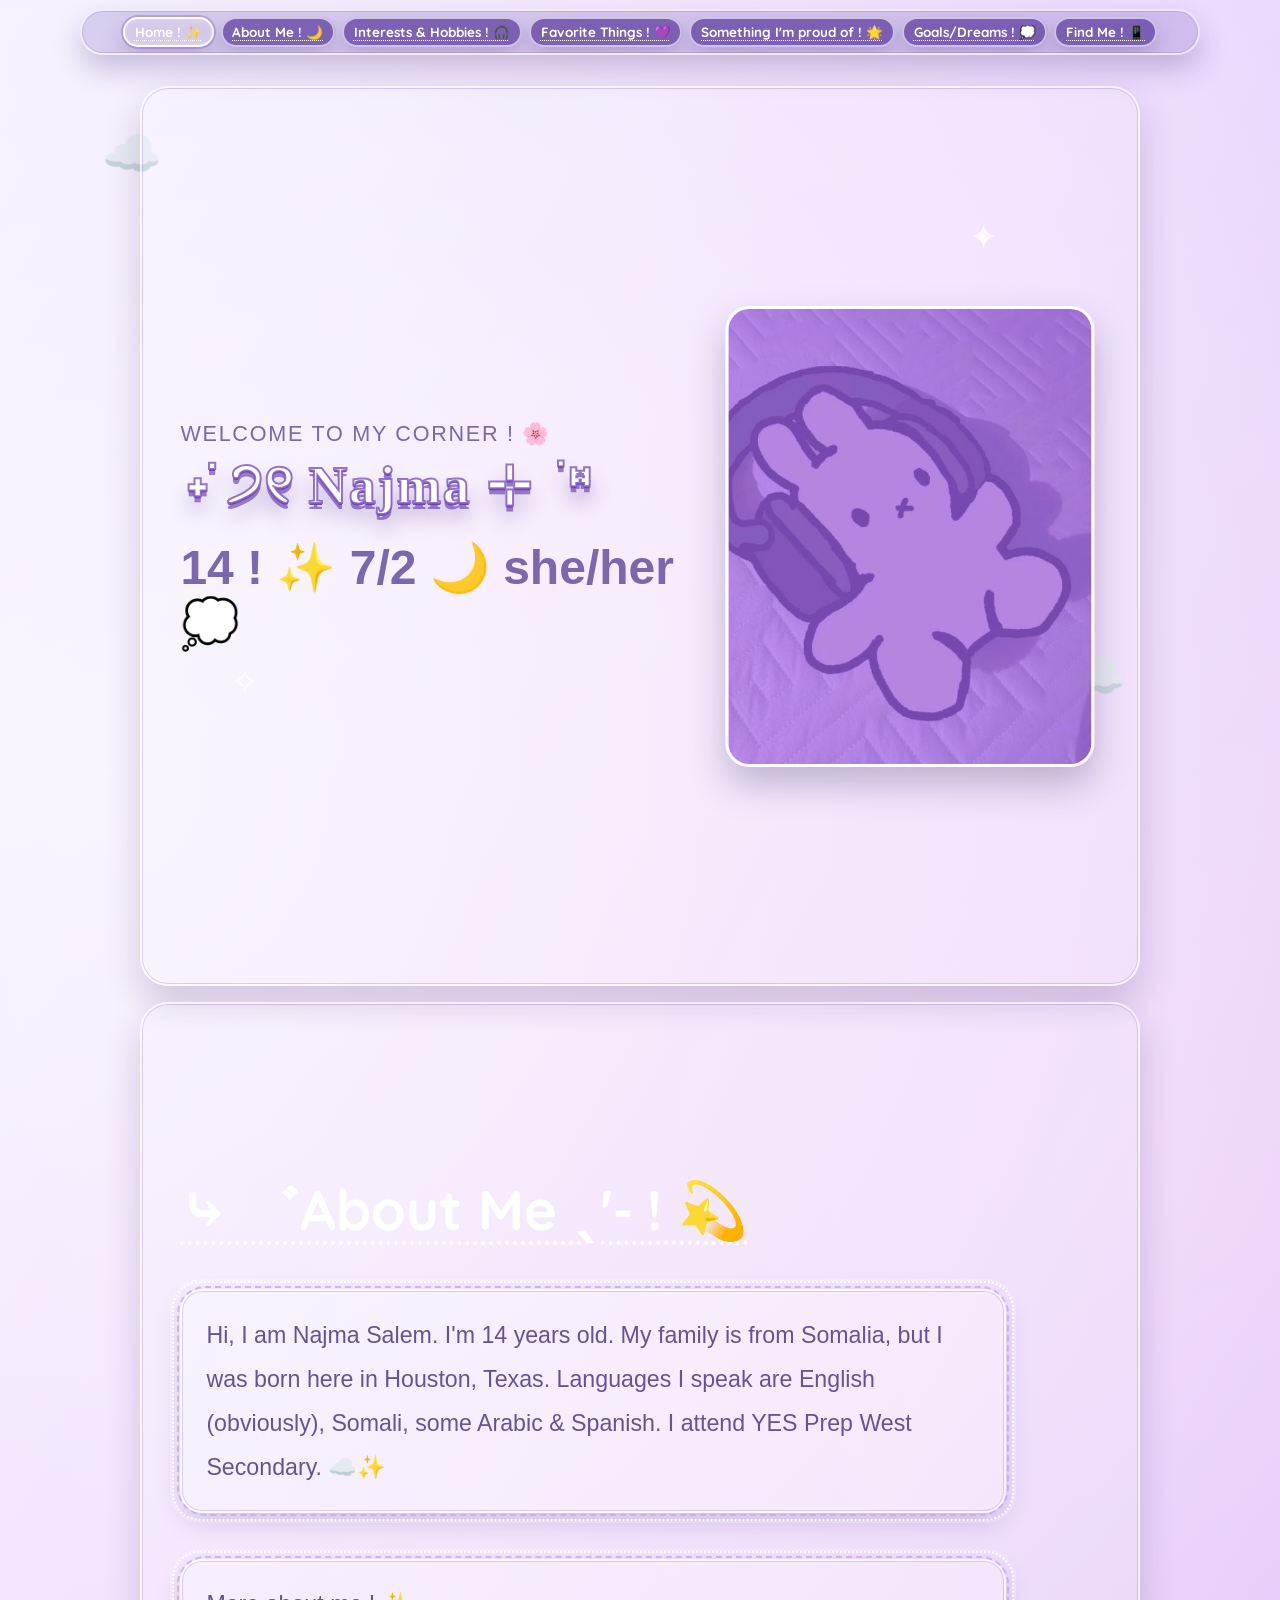
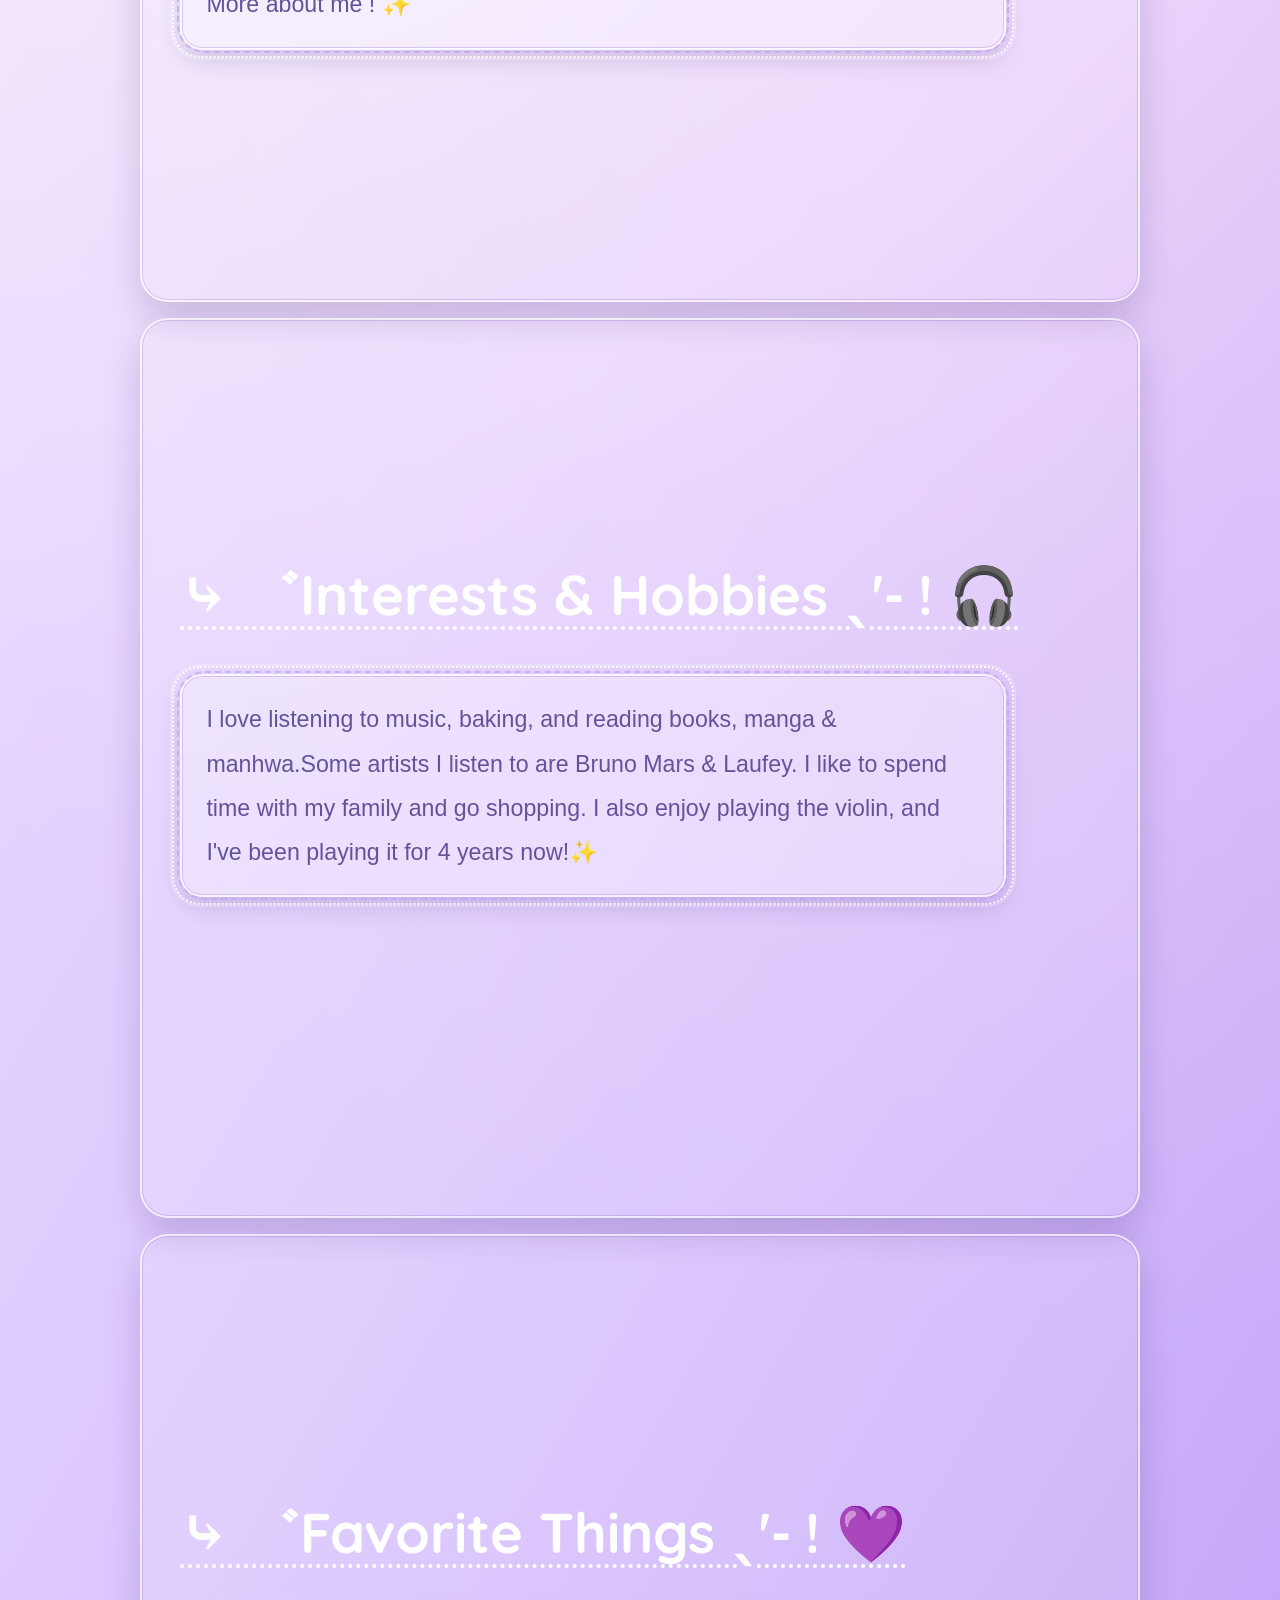
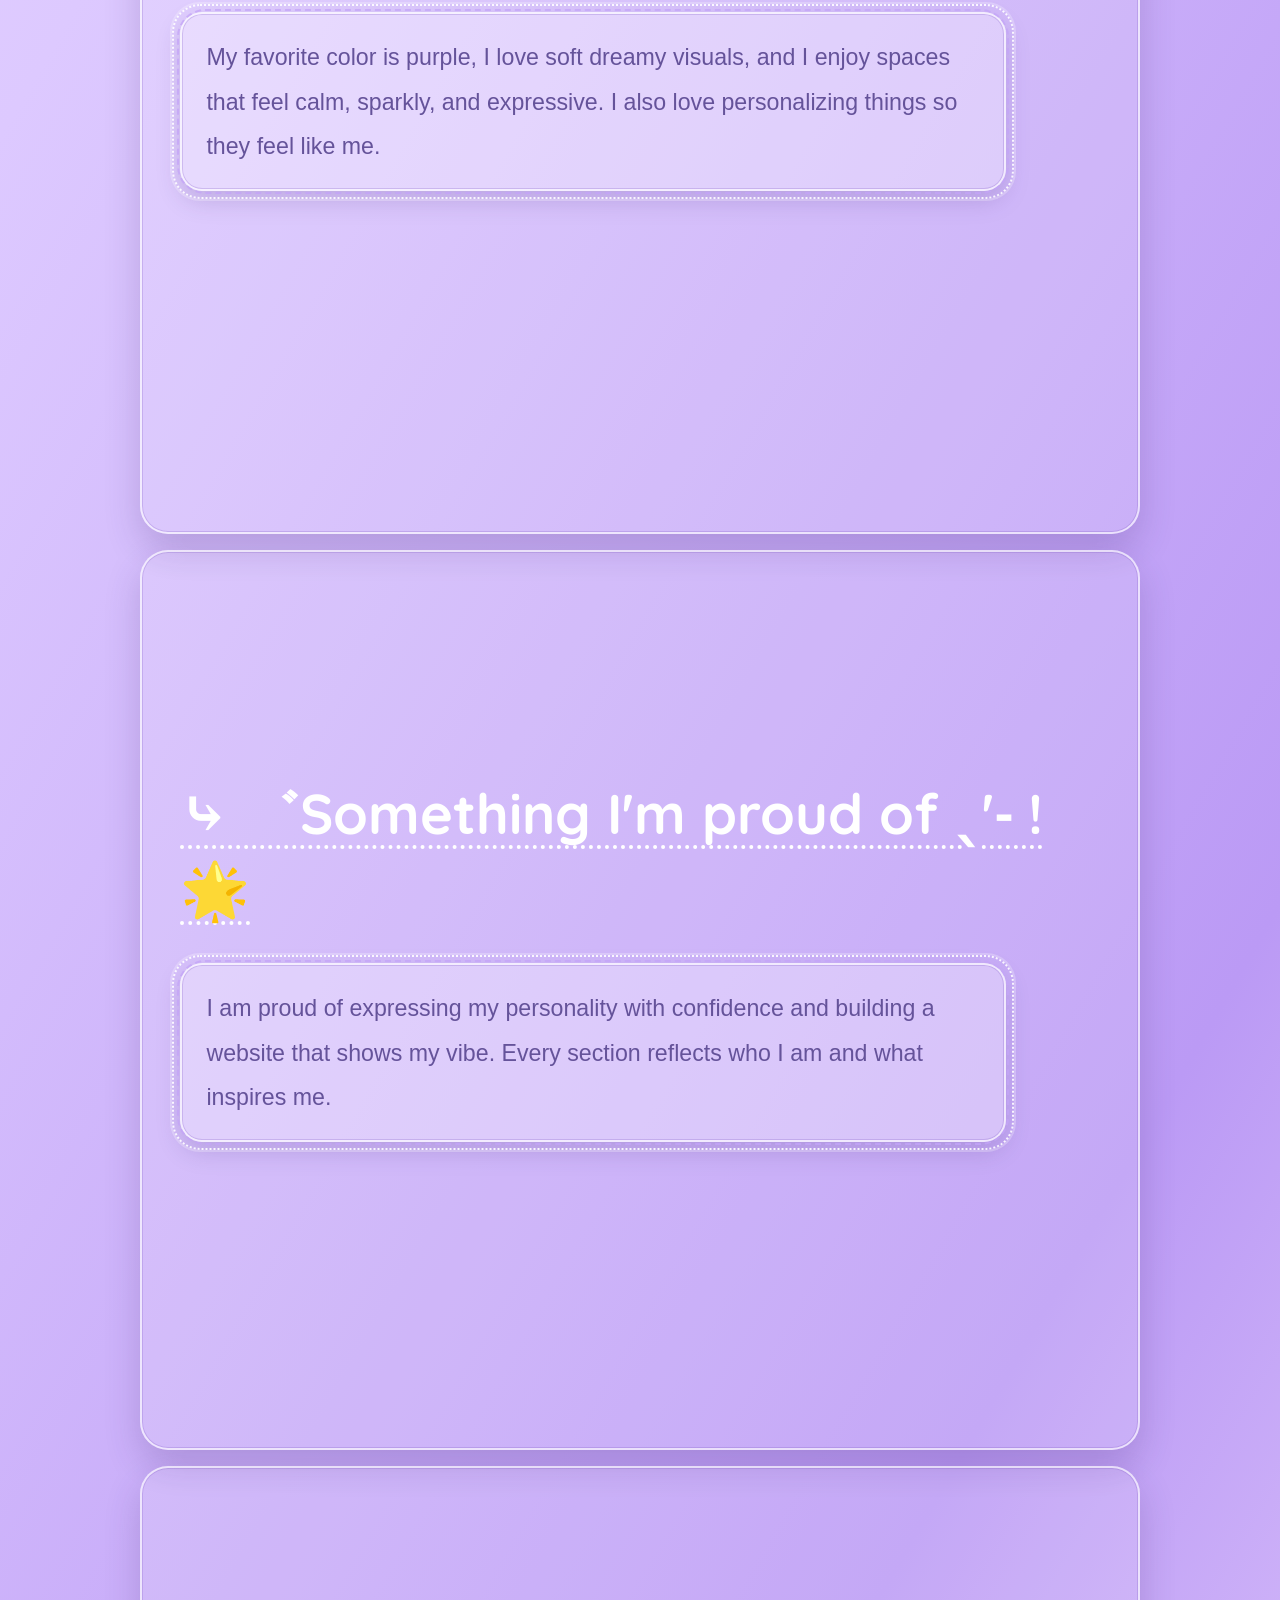
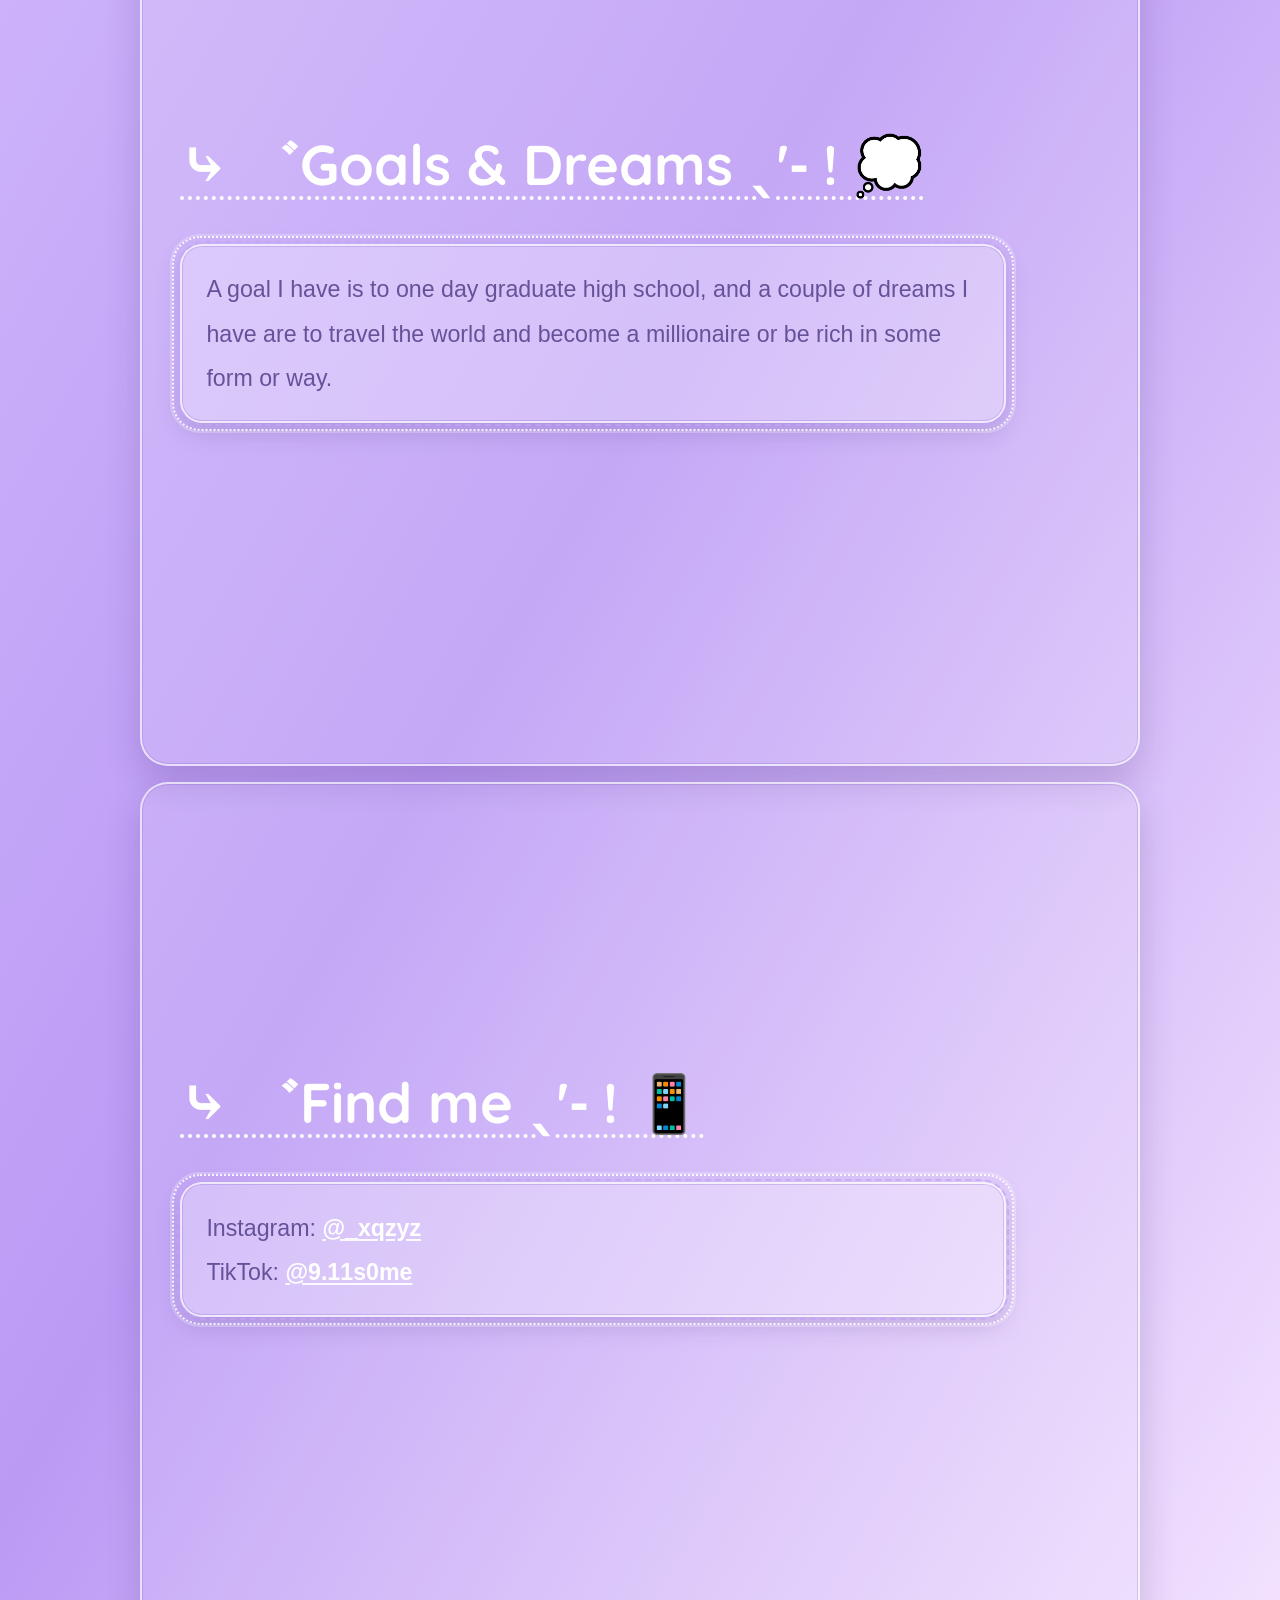
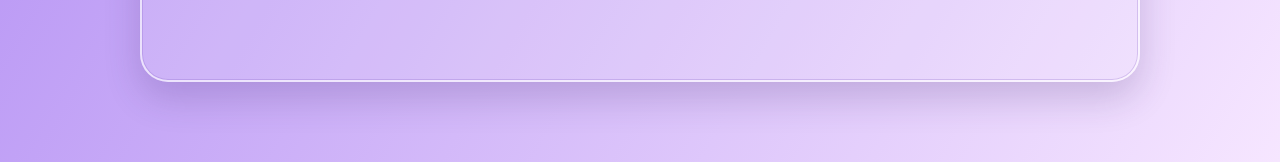
==== index.html @ bb5ea72b "Add cache-busting asset version for Pages" ====
<!doctype html>
<html lang="en">
<head>
	<meta charset="utf-8" />
	<meta name="viewport" content="width=device-width,initial-scale=1" />
	<title>Najma Salem | Personal Website</title>
	<link rel="stylesheet" href="styles.css?v=20260612-1">
</head>
<body>
	<aside class="side-tab" aria-label="Section navigation">
		<a href="#home" class="tab-link">Home ! ✨</a>
		<a href="#about" class="tab-link">About Me ! 🌙</a>
		<a href="#interests" class="tab-link">Interests &amp; Hobbies ! 🎧</a>
		<a href="#favorites" class="tab-link">Favorite Things ! 💜</a>
		<a href="#proud" class="tab-link">Something I'm proud of ! 🌟</a>
		<a href="#goals" class="tab-link">Goals/Dreams ! 💭</a>
		<a href="#find-me" class="tab-link">Find Me ! 📱</a>
	</aside>

	<div class="dream-cloud dream-cloud-one" aria-hidden="true">☁️</div>
	<div class="dream-cloud dream-cloud-two" aria-hidden="true">☁️</div>
	<div class="dream-star dream-star-one" aria-hidden="true">✦</div>
	<div class="dream-star dream-star-two" aria-hidden="true">✧</div>

	<main class="page-content">
		<section id="home" class="panel home-panel">
			<div class="home-layout">
				<div class="home-copy">
					<p class="intro">Welcome to my corner ! 🌸</p>
					<h1 class="bubble-name">˖ ֹ੭୧ Najma ⊹ ࣪ ⑅</h1>
					<p class="subtext"> 14 ! ✨ 7/2 🌙 she/her 💭</p>
				</div>
				<figure class="home-photo">
					<img src="pictures/IMG_0565.JPG" alt="Najma" loading="lazy">
				</figure>
			</div>
		</section>

		<section id="about" class="panel about-panel">
			<h2>⤷ ゛About Me ˎˊ˗ ! 💫</h2>
			<p>
				Hi, I am Najma Salem. I'm 14 years old. My family is from Somalia, but I was born here in Houston, Texas. Languages I speak are English (obviously), Somali, some Arabic & Spanish.
			    I attend YES Prep West Secondary. ☁️✨
			</p>
			<p>
				More about me ! ✨
			</p>
		</section>

		<section id="interests" class="panel about-panel">
			<h2>⤷ ゛Interests & Hobbies ˎˊ˗ ! 🎧</h2>
			<p>
				I love listening to music, baking, and reading books, manga & manhwa.Some artists I listen to are Bruno Mars & Laufey.
			I like to spend time with my family and go shopping. I also enjoy playing the violin, and I've been playing it for 4 years now!✨
			</p>
		</section>

		<section id="favorites" class="panel about-panel">
			<h2>⤷ ゛Favorite Things ˎˊ˗ ! 💜</h2>
			<p>
				My favorite color is purple, I love soft dreamy visuals, and I enjoy spaces that feel
				calm, sparkly, and expressive. I also love personalizing things so they feel like me.
			</p>
		</section>

		<section id="proud" class="panel about-panel">
			<h2>⤷ ゛Something I'm proud of ˎˊ˗ ! 🌟</h2>
			<p>
				I am proud of expressing my personality with confidence and building a website that
				shows my vibe. Every section reflects who I am and what inspires me.
			</p>
		</section>

		<section id="goals" class="panel about-panel">
			<h2>⤷ ゛Goals & Dreams ˎˊ˗ ! 💭</h2>
			<p>
				A goal I have is to one day graduate high school, and a couple of dreams I have are to travel the world and become a millionaire or be rich in some form or way.
			</p>
		</section>

		<section id="find-me" class="panel about-panel">
			<h2> ⤷ ゛Find me ˎˊ˗ ! 📱</h2>
			<p>
				Instagram: <a href="https://www.instagram.com/_xqzyz/" target="_blank" rel="noopener noreferrer">@_xqzyz</a><br>
				TikTok: <a href="https://www.tiktok.com/@9.11s0me" target="_blank" rel="noopener noreferrer">@9.11s0me</a>
			</p>
		</section>
	</main>

	<script src="script.js?v=20260612-1"></script>
</body>
</html>
---- styles.css ----
@import url("https://fonts.cdnfonts.com/css/bittermilk");
@import url("https://fonts.cdnfonts.com/css/jojoba");
@import url("https://fonts.googleapis.com/css2?family=Quicksand:wght@400;500;700&display=swap");

:root {
  --lavender-1: #f3ecff;
  --lavender-2: #ddc9ff;
  --lavender-3: #bb9af5;
  --lavender-4: #8d6bcf;
  --dream-pink: #f6e6ff;
  --panel-bg: rgba(255, 255, 255, 0.28);
  --frame-border: rgba(255, 255, 255, 0.62);
  --frame-inner: rgba(128, 94, 194, 0.25);
  --lace-1: rgba(255, 255, 255, 0.88);
  --lace-2: rgba(195, 164, 247, 0.75);
  --text-main: #65539a;
  --text-soft: #7a67ae;
  --white: #ffffff;
}

* {
  box-sizing: border-box;
}

html {
  scroll-behavior: smooth;
}

body {
  margin: 0;
  min-height: 100vh;
  font-family: "Jojoba", "Trebuchet MS", sans-serif;
  color: var(--text-main);
  overflow-x: hidden;
  background:
    radial-gradient(circle at 8% 12%, rgba(255, 255, 255, 0.65) 0%, rgba(255, 255, 255, 0) 28%),
    radial-gradient(circle at 92% 18%, rgba(255, 218, 242, 0.45) 0%, rgba(255, 255, 255, 0) 32%),
    linear-gradient(120deg, var(--lavender-1) 0%, var(--lavender-2) 38%, var(--lavender-3) 72%, var(--dream-pink) 100%);
}

.dream-cloud,
.dream-star {
  position: fixed;
  pointer-events: none;
  z-index: 1;
  opacity: 0.8;
}

.dream-cloud {
  font-size: clamp(1.8rem, 4vw, 3rem);
  animation: floatCloud 7s ease-in-out infinite;
}

.dream-star {
  color: rgba(255, 255, 255, 0.95);
  font-size: clamp(1.4rem, 3vw, 2.2rem);
  animation: twinkle 3s ease-in-out infinite;
}

.dream-cloud-one {
  top: 14%;
  left: 8%;
}

.dream-cloud-two {
  top: 72%;
  right: 12%;
  animation-delay: 1.3s;
}

.dream-star-one {
  top: 24%;
  right: 22%;
}

.dream-star-two {
  bottom: 22%;
  left: 18%;
  animation-delay: 1.1s;
}

.side-tab {
  position: fixed;
  top: 0.55rem;
  left: 50%;
  transform: translateX(-50%);
  display: flex;
  flex-direction: row;
  flex-wrap: nowrap;
  justify-content: center;
  gap: 0.42rem;
  width: min(1120px, calc(100% - 1.2rem));
  max-height: none;
  overflow-x: auto;
  overflow-y: hidden;
  padding: 0.38rem 0.45rem;
  border: 2px solid var(--frame-border);
  border-radius: 999px;
  background: rgba(112, 82, 180, 0.22);
  box-shadow: inset 0 0 0 1px var(--frame-inner), 0 14px 28px rgba(65, 40, 120, 0.25);
  backdrop-filter: blur(8px);
  z-index: 20;
}

.side-tab::before,
.side-tab::after {
  content: "";
  position: absolute;
  pointer-events: none;
  border-radius: 28px;
}

.side-tab::before {
  inset: -6px;
  border: 2px dotted var(--lace-1);
  box-shadow: 0 0 0 2px rgba(255, 255, 255, 0.2);
}

.side-tab::after {
  inset: -2px;
  border: 2px dashed var(--lace-2);
}

.tab-link {
  text-decoration-line: underline;
  text-decoration-style: dotted;
  text-decoration-color: var(--white);
  text-decoration-thickness: 0.06em;
  text-underline-offset: 0.2em;
  white-space: nowrap;
  color: var(--white);
  font-family: "Quicksand", "Trebuchet MS", sans-serif;
  font-size: 0.84rem;
  font-weight: 700;
  background: rgba(97, 66, 162, 0.72);
  border: 2px solid var(--frame-border);
  border-radius: 999px;
  padding: 0.32rem 0.62rem;
  backdrop-filter: blur(6px);
  box-shadow: inset 0 0 0 1px var(--frame-inner), 0 8px 20px rgba(65, 40, 120, 0.25);
  transition: transform 0.2s ease, background 0.2s ease;
}

.tab-link:hover,
.tab-link:focus-visible {
  transform: translateY(-2px);
  background: rgba(93, 64, 156, 0.9);
}

.tab-link.active {
  background: rgba(255, 255, 255, 0.3);
  border-color: rgba(255, 255, 255, 0.9);
  box-shadow: 0 0 0 2px rgba(121, 92, 190, 0.35), 0 10px 24px rgba(65, 40, 120, 0.25);
}

.page-content {
  width: min(1000px, calc(100% - 2rem));
  margin: 0 auto;
  padding: 4.4rem 0 4rem;
  position: relative;
  z-index: 2;
}

.panel {
  min-height: 100vh;
  display: grid;
  align-content: center;
  padding: 2.4rem;
  margin: 1rem 0;
  border: 2px solid var(--frame-border);
  border-radius: 28px;
  background: rgba(255, 255, 255, 0.14);
  box-shadow: inset 0 0 0 1px var(--frame-inner), 0 16px 36px rgba(58, 35, 105, 0.2);
}

.home-panel {
  text-align: left;
}

.home-layout {
  display: grid;
  grid-template-columns: minmax(0, 1.15fr) minmax(220px, 0.85fr);
  align-items: center;
  gap: clamp(1.2rem, 4vw, 3.5rem);
}

.home-copy {
  max-width: 42rem;
}

.intro {
  margin: 0;
  font-size: 1.35rem;
  color: var(--text-soft);
  letter-spacing: 0.08em;
  text-transform: uppercase;
}

.bubble-name {
  margin: 0.6rem 0 0.6rem 0.35rem;
  font-family: "Bittermilk", "Brush Script MT", cursive;
  font-size: clamp(1.45rem, 5.2vw, 3.35rem);
  font-weight: 900;
  line-height: 1.05;
  color: var(--white);
  letter-spacing: 0.03em;
  text-shadow:
    0 2px 0 rgba(101, 61, 173, 0.9),
    0 6px 0 rgba(101, 61, 173, 0.64),
    0 14px 20px rgba(80, 50, 140, 0.42),
    0 0 24px rgba(255, 255, 255, 0.32);
  -webkit-text-stroke: 2px rgba(129, 92, 201, 0.85);
}

.subtext {
  margin: 1.65rem 0 0;
  font-size: clamp(2rem, 5.8vw, 3rem);
  font-weight: 800;
  color: var(--text-soft);
}

.home-photo {
  margin: 0;
  justify-self: end;
  width: min(100%, 375px);
  aspect-ratio: 4 / 5;
  border-radius: 24px;
  overflow: hidden;
  border: 3px solid rgba(255, 255, 255, 0.78);
  box-shadow: 0 18px 36px rgba(58, 35, 105, 0.28);
  background: rgba(255, 255, 255, 0.26);
  transform: translateX(-0.35rem);
}

.home-photo img {
  width: 100%;
  height: 100%;
  object-fit: cover;
  display: block;
}

.about-panel {
  padding-bottom: 6rem;
}

.about-panel h2 {
  margin: 0 0 1rem;
  font-family: "Quicksand", "Trebuchet MS", sans-serif;
  font-size: clamp(2.3rem, 4.8vw, 3.5rem);
  color: var(--white);
  text-decoration-line: underline;
  text-decoration-style: dotted;
  text-decoration-color: var(--white);
  text-decoration-thickness: 0.07em;
  text-underline-offset: 0.22em;
}

.about-panel p {
  position: relative;
  max-width: 64ch;
  font-size: 1.45rem;
  line-height: 1.9;
  color: var(--text-main);
  background: var(--panel-bg);
  border: 2px solid var(--frame-border);
  border-radius: 22px;
  padding: 1.35rem 1.5rem;
  box-shadow: inset 0 0 0 1px var(--frame-inner), 0 10px 24px rgba(58, 35, 105, 0.18);
}

.about-panel p::before,
.about-panel p::after {
  content: "";
  position: absolute;
  pointer-events: none;
  border-radius: 28px;
}

.about-panel p::before {
  inset: -10px;
  border: 2px dotted var(--lace-1);
  box-shadow: 0 0 0 2px rgba(255, 255, 255, 0.25);
}

.about-panel p::after {
  inset: -5px;
  border: 2px dashed var(--lace-2);
}

.about-panel a {
  color: var(--white);
  font-weight: 700;
  text-decoration-color: rgba(255, 255, 255, 0.9);
  text-underline-offset: 0.15em;
}

.about-panel a:hover,
.about-panel a:focus-visible {
  color: #fdf3ff;
}

@keyframes floatCloud {
  0%,
  100% {
    transform: translateY(0px);
  }
  50% {
    transform: translateY(-10px);
  }
}

@keyframes twinkle {
  0%,
  100% {
    opacity: 0.4;
    transform: scale(0.95);
  }
  50% {
    opacity: 1;
    transform: scale(1.12);
  }
}

@media (max-width: 760px) {
  .side-tab {
    top: auto;
    bottom: 1rem;
    left: 50%;
    right: auto;
    transform: translateX(-50%);
    flex-direction: row;
    flex-wrap: nowrap;
    max-width: calc(100% - 1rem);
    max-height: none;
    width: auto;
    overflow-x: auto;
    overflow-y: hidden;
    background: rgba(106, 76, 170, 0.25);
    border: 2px solid var(--frame-border);
    border-radius: 999px;
    padding: 0.45rem;
  }

  .side-tab::before,
  .side-tab::after {
    content: none;
  }

  .tab-link {
    padding: 0.55rem 0.9rem;
    font-size: 1rem;
  }

  .tab-link:hover,
  .tab-link:focus-visible {
    transform: none;
  }

  .panel {
    padding: 1.6rem;
  }

  .page-content {
    width: min(1000px, calc(100% - 1.25rem));
    margin: 0 auto;
    padding: 2rem 0 4rem;
  }

  .home-layout {
    grid-template-columns: minmax(0, 1fr) minmax(130px, 220px);
    gap: 1rem;
  }

  .home-copy {
    text-align: left;
  }

  .home-photo {
    justify-self: end;
    width: min(100%, 240px);
    transform: none;
  }
}
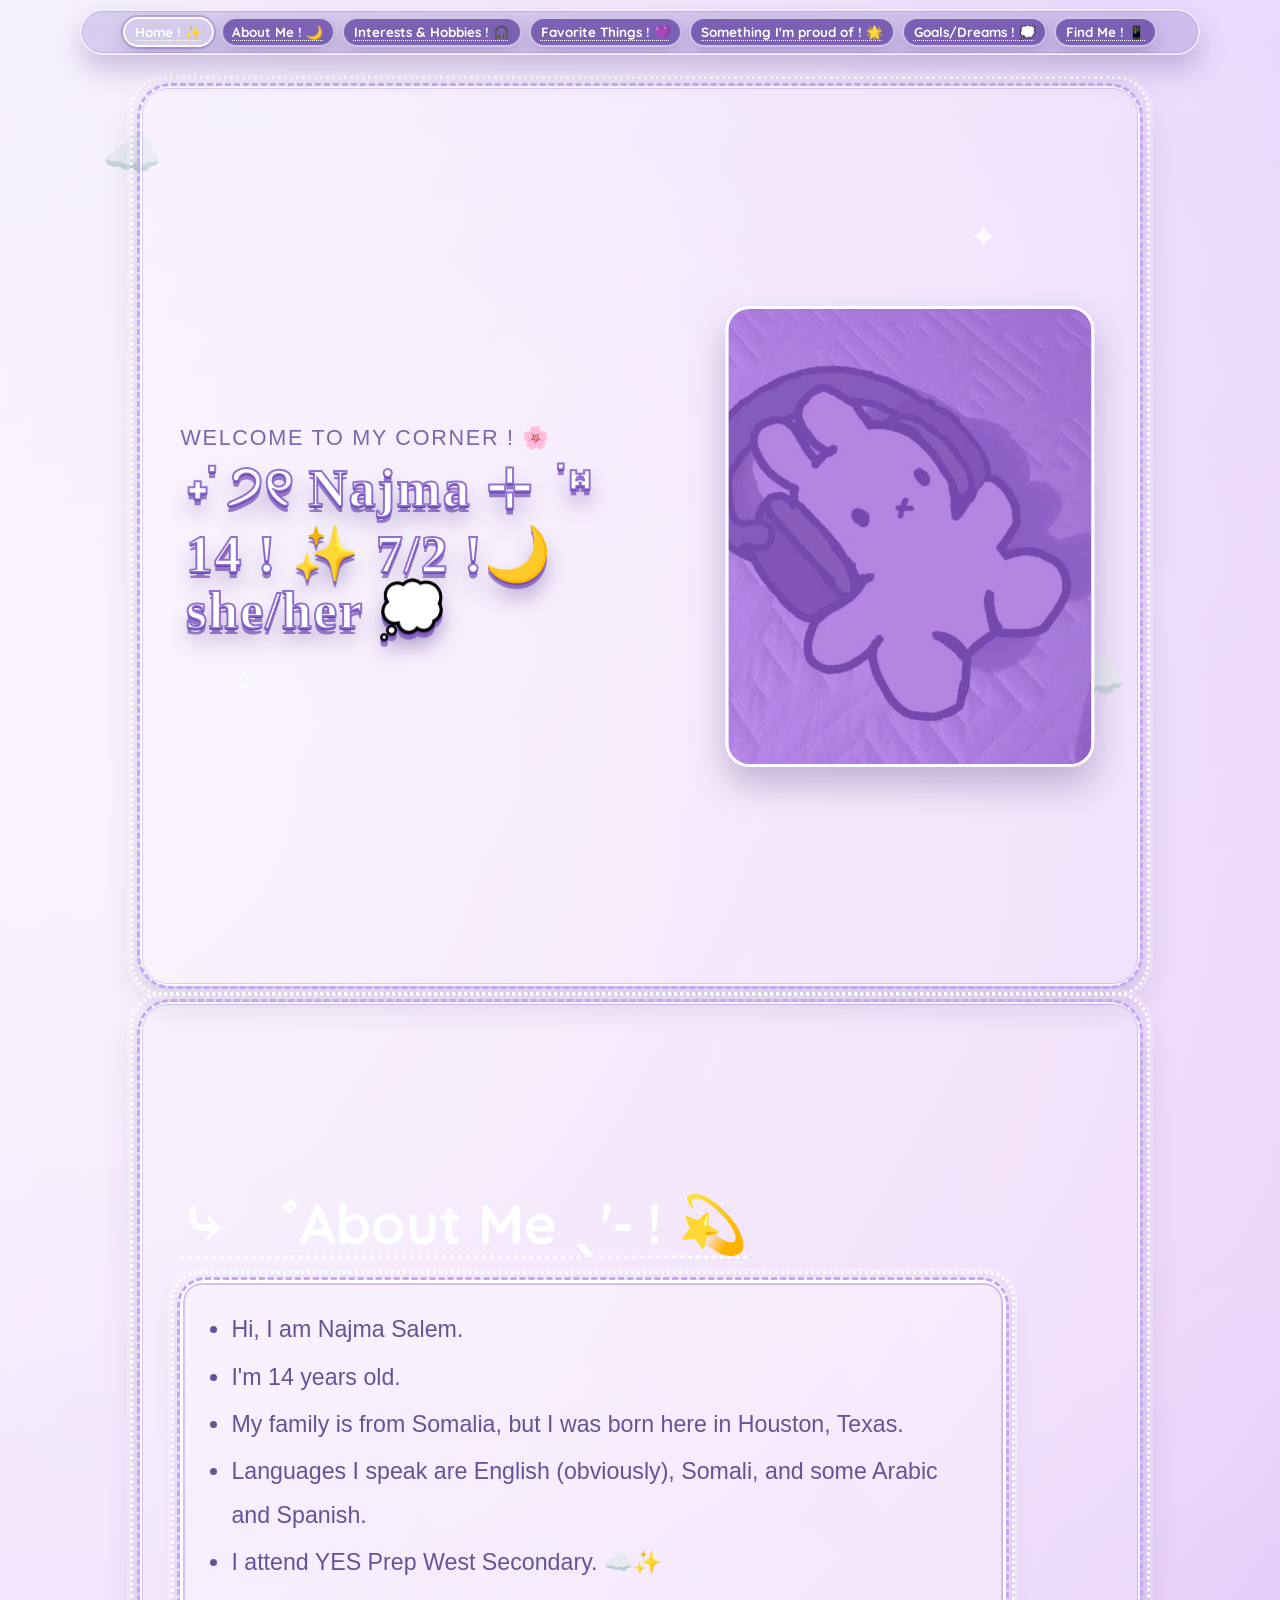
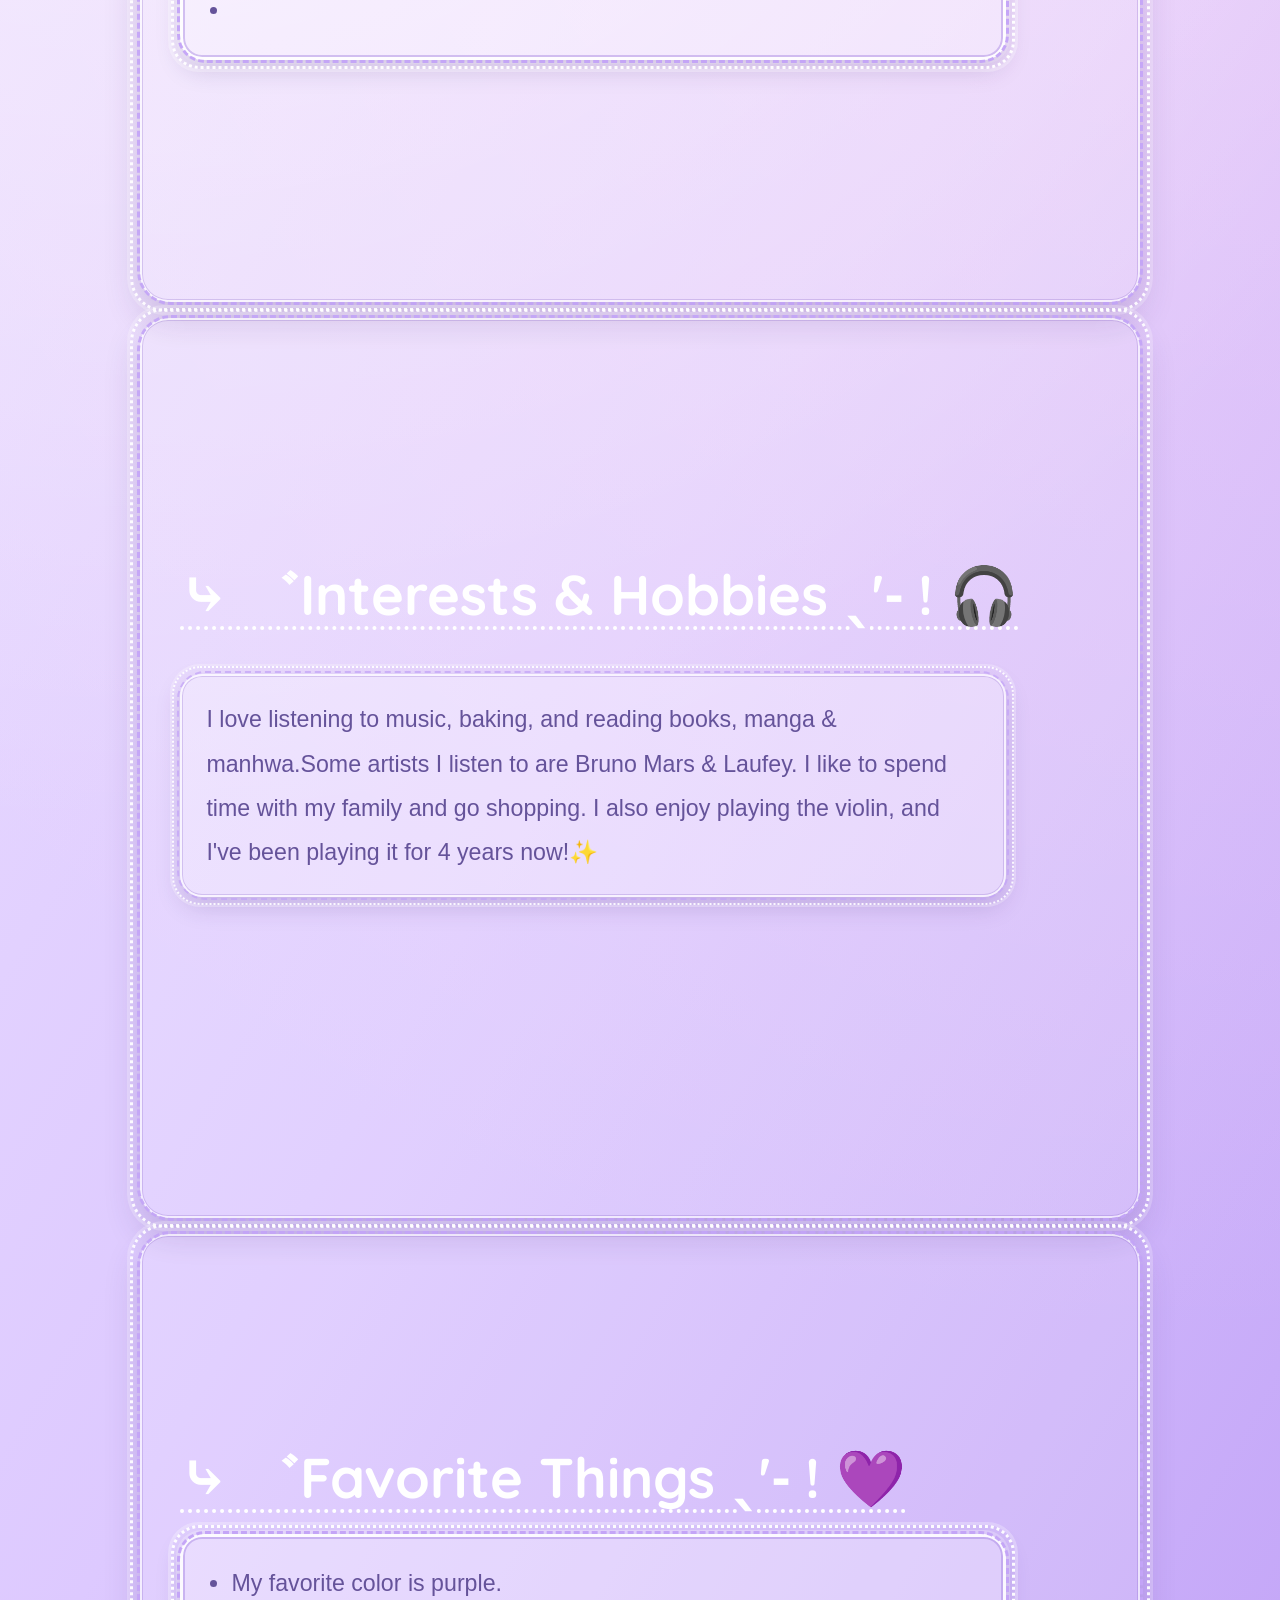
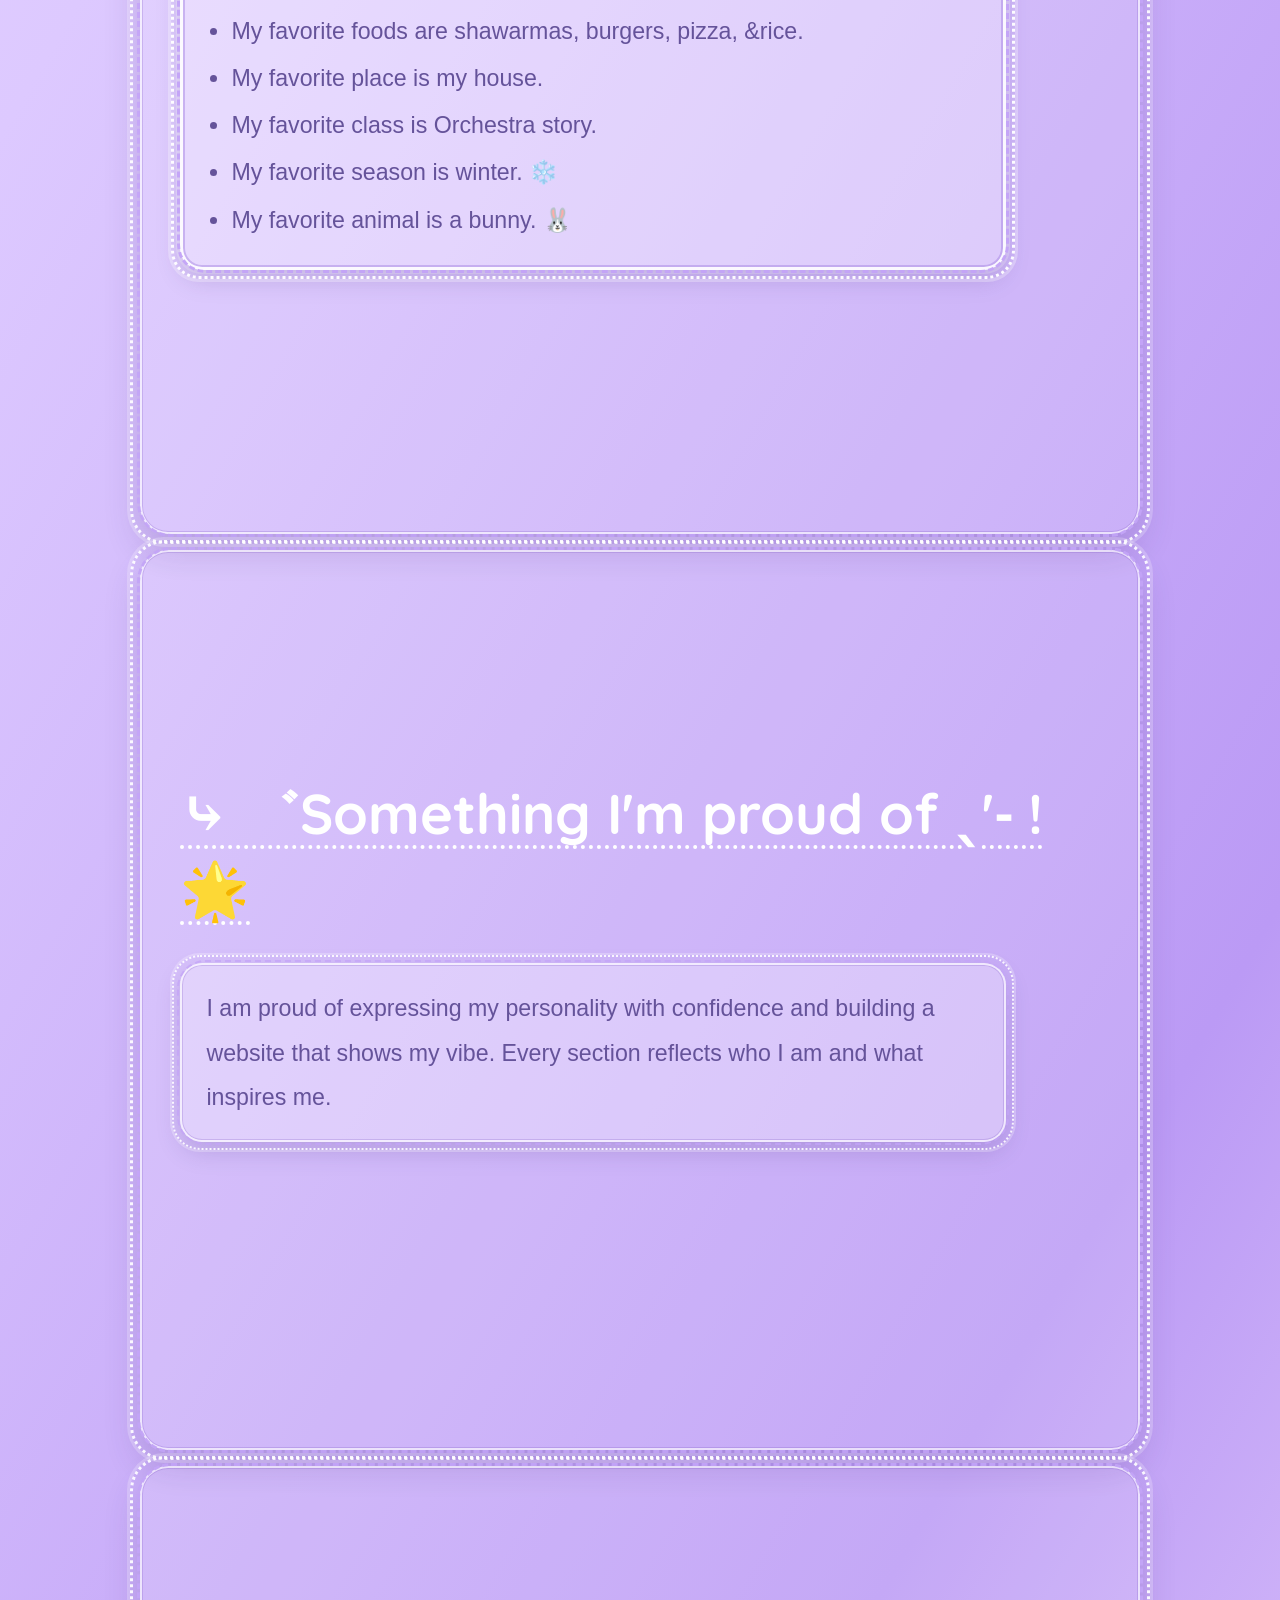
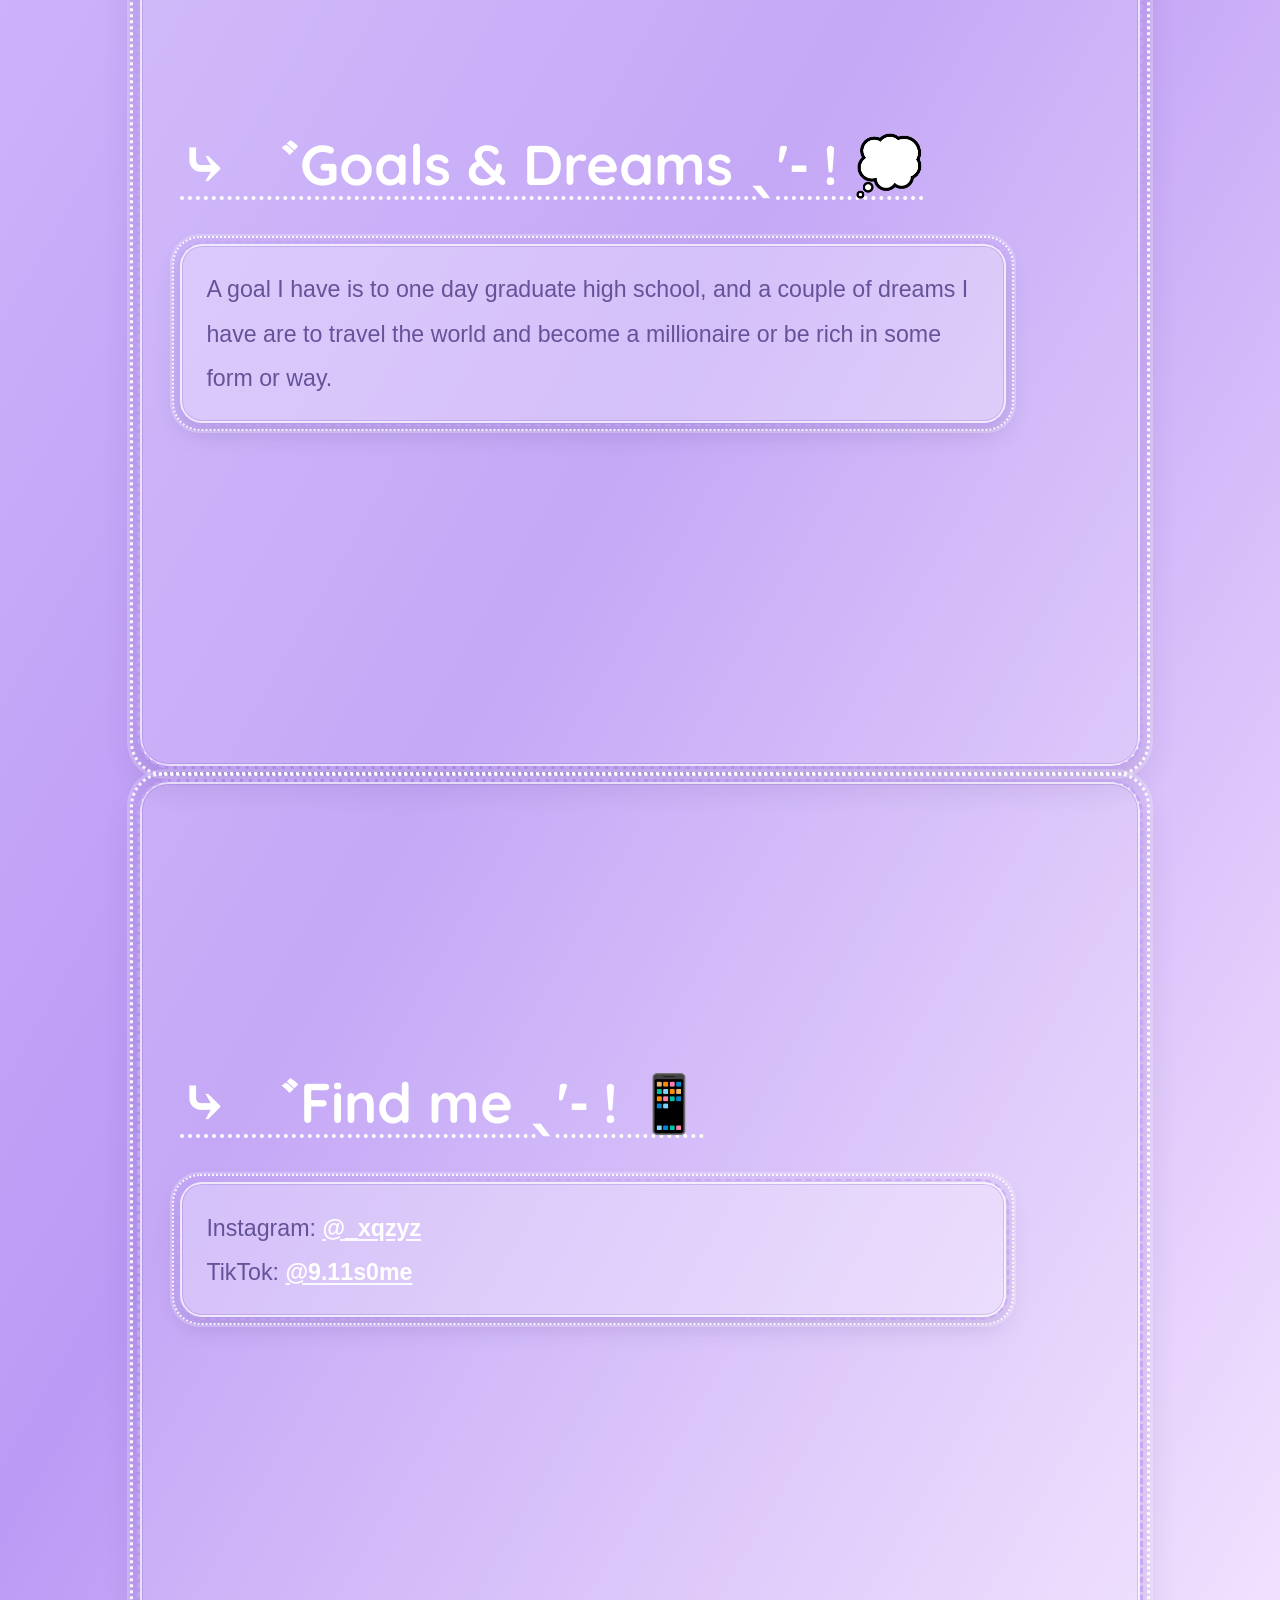
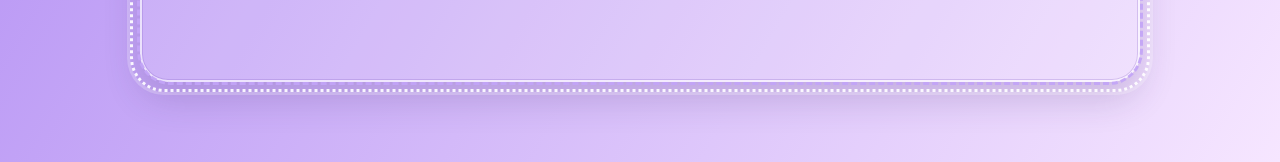
==== commit 4de82d26: "Update homepage markup and styles" ====
--- a/index.html
+++ b/index.html
@@ -5,7 +5,7 @@
 	<meta charset="utf-8" />
 	<meta name="viewport" content="width=device-width,initial-scale=1" />
 	<title>Najma Salem | Personal Website</title>
-	<link rel="stylesheet" href="styles.css?v=20260612-1">
+	<link rel="stylesheet" href="styles.css?v=20260612-3">
 </head>
 <body>
 	<aside class="side-tab" aria-label="Section navigation">
@@ -29,7 +29,8 @@
 				<div class="home-copy">
 					<p class="intro">Welcome to my corner ! 🌸</p>
 					<h1 class="bubble-name">˖ ֹ੭୧ Najma ⊹ ࣪ ⑅</h1>
-					<p class="subtext"> 14 ! ✨ 7/2 🌙 she/her 💭</p>
+					<p class="bubble-name
+				"> 14 ! ✨ 7/2 !🌙 she/her 💭</p>
 				</div>
 				<figure class="home-photo">
 					<img src="pictures/IMG_0565.JPG" alt="Najma" loading="lazy">
@@ -39,13 +40,14 @@
 
 		<section id="about" class="panel about-panel">
 			<h2>⤷ ゛About Me ˎˊ˗ ! 💫</h2>
-			<p>
-				Hi, I am Najma Salem. I'm 14 years old. My family is from Somalia, but I was born here in Houston, Texas. Languages I speak are English (obviously), Somali, some Arabic & Spanish.
-			    I attend YES Prep West Secondary. ☁️✨
-			</p>
-			<p>
-				More about me ! ✨
-			</p>
+			<ul class="about-list">
+				<li>Hi, I am Najma Salem.</li>
+				<li>I'm 14 years old.</li>
+				<li>My family is from Somalia, but I was born here in Houston, Texas.</li>
+				<li>Languages I speak are English (obviously), Somali, and some Arabic and Spanish.</li>
+				<li>I attend YES Prep West Secondary. ☁️✨</li>
+				<li></li>
+			</ul>
 		</section>
 
 		<section id="interests" class="panel about-panel">
@@ -58,10 +60,14 @@
 
 		<section id="favorites" class="panel about-panel">
 			<h2>⤷ ゛Favorite Things ˎˊ˗ ! 💜</h2>
-			<p>
-				My favorite color is purple, I love soft dreamy visuals, and I enjoy spaces that feel
-				calm, sparkly, and expressive. I also love personalizing things so they feel like me.
-			</p>
+			<ul class="about-list">
+				<li>My favorite color is purple.</li>
+				<li>My favorite foods are shawarmas, burgers, pizza, &rice.</li>
+				<li>My favorite place is my house.</li>
+				<li>My favorite class is Orchestra story.</li>
+				<li>My favorite season is winter. ❄️</li>
+				<li>My favorite animal is a bunny. 🐰</li>
+			</ul>
 		</section>
 
 		<section id="proud" class="panel about-panel">
--- a/styles.css
+++ b/styles.css
@@ -162,6 +162,7 @@
 }
 
 .panel {
+  position: relative;
   min-height: 100vh;
   display: grid;
   align-content: center;
@@ -171,6 +172,25 @@
   border-radius: 28px;
   background: rgba(255, 255, 255, 0.14);
   box-shadow: inset 0 0 0 1px var(--frame-inner), 0 16px 36px rgba(58, 35, 105, 0.2);
+}
+
+.panel::before,
+.panel::after {
+  content: "";
+  position: absolute;
+  pointer-events: none;
+  border-radius: 34px;
+}
+
+.panel::before {
+  inset: -12px;
+  border: 3px dotted rgba(255, 255, 255, 0.9);
+  box-shadow: 0 0 0 3px rgba(255, 255, 255, 0.22);
+}
+
+.panel::after {
+  inset: -5px;
+  border: 3px dashed rgba(195, 164, 247, 0.92);
 }
 
 .home-panel {
@@ -268,6 +288,27 @@
   box-shadow: inset 0 0 0 1px var(--frame-inner), 0 10px 24px rgba(58, 35, 105, 0.18);
 }
 
+.about-panel ul.about-list {
+  position: relative;
+  max-width: 64ch;
+  margin: 0;
+  padding: 1.35rem 1.5rem 1.35rem 3rem;
+  font-size: 1.45rem;
+  line-height: 1.9;
+  color: var(--text-main);
+  background: var(--panel-bg);
+  border: 3px solid rgba(255, 255, 255, 0.86);
+  border-radius: 22px;
+  box-shadow:
+    inset 0 0 0 2px rgba(150, 114, 218, 0.38),
+    0 10px 24px rgba(58, 35, 105, 0.18),
+    0 0 0 4px rgba(255, 255, 255, 0.26);
+}
+
+.about-panel ul.about-list li {
+  margin: 0.2rem 0;
+}
+
 .about-panel p::before,
 .about-panel p::after {
   content: "";
@@ -285,6 +326,25 @@
 .about-panel p::after {
   inset: -5px;
   border: 2px dashed var(--lace-2);
+}
+
+.about-panel ul.about-list::before,
+.about-panel ul.about-list::after {
+  content: "";
+  position: absolute;
+  pointer-events: none;
+  border-radius: 28px;
+}
+
+.about-panel ul.about-list::before {
+  inset: -12px;
+  border: 3px dotted rgba(255, 255, 255, 0.95);
+  box-shadow: 0 0 0 3px rgba(255, 255, 255, 0.28);
+}
+
+.about-panel ul.about-list::after {
+  inset: -6px;
+  border: 3px dashed rgba(195, 164, 247, 0.95);
 }
 
 .about-panel a {
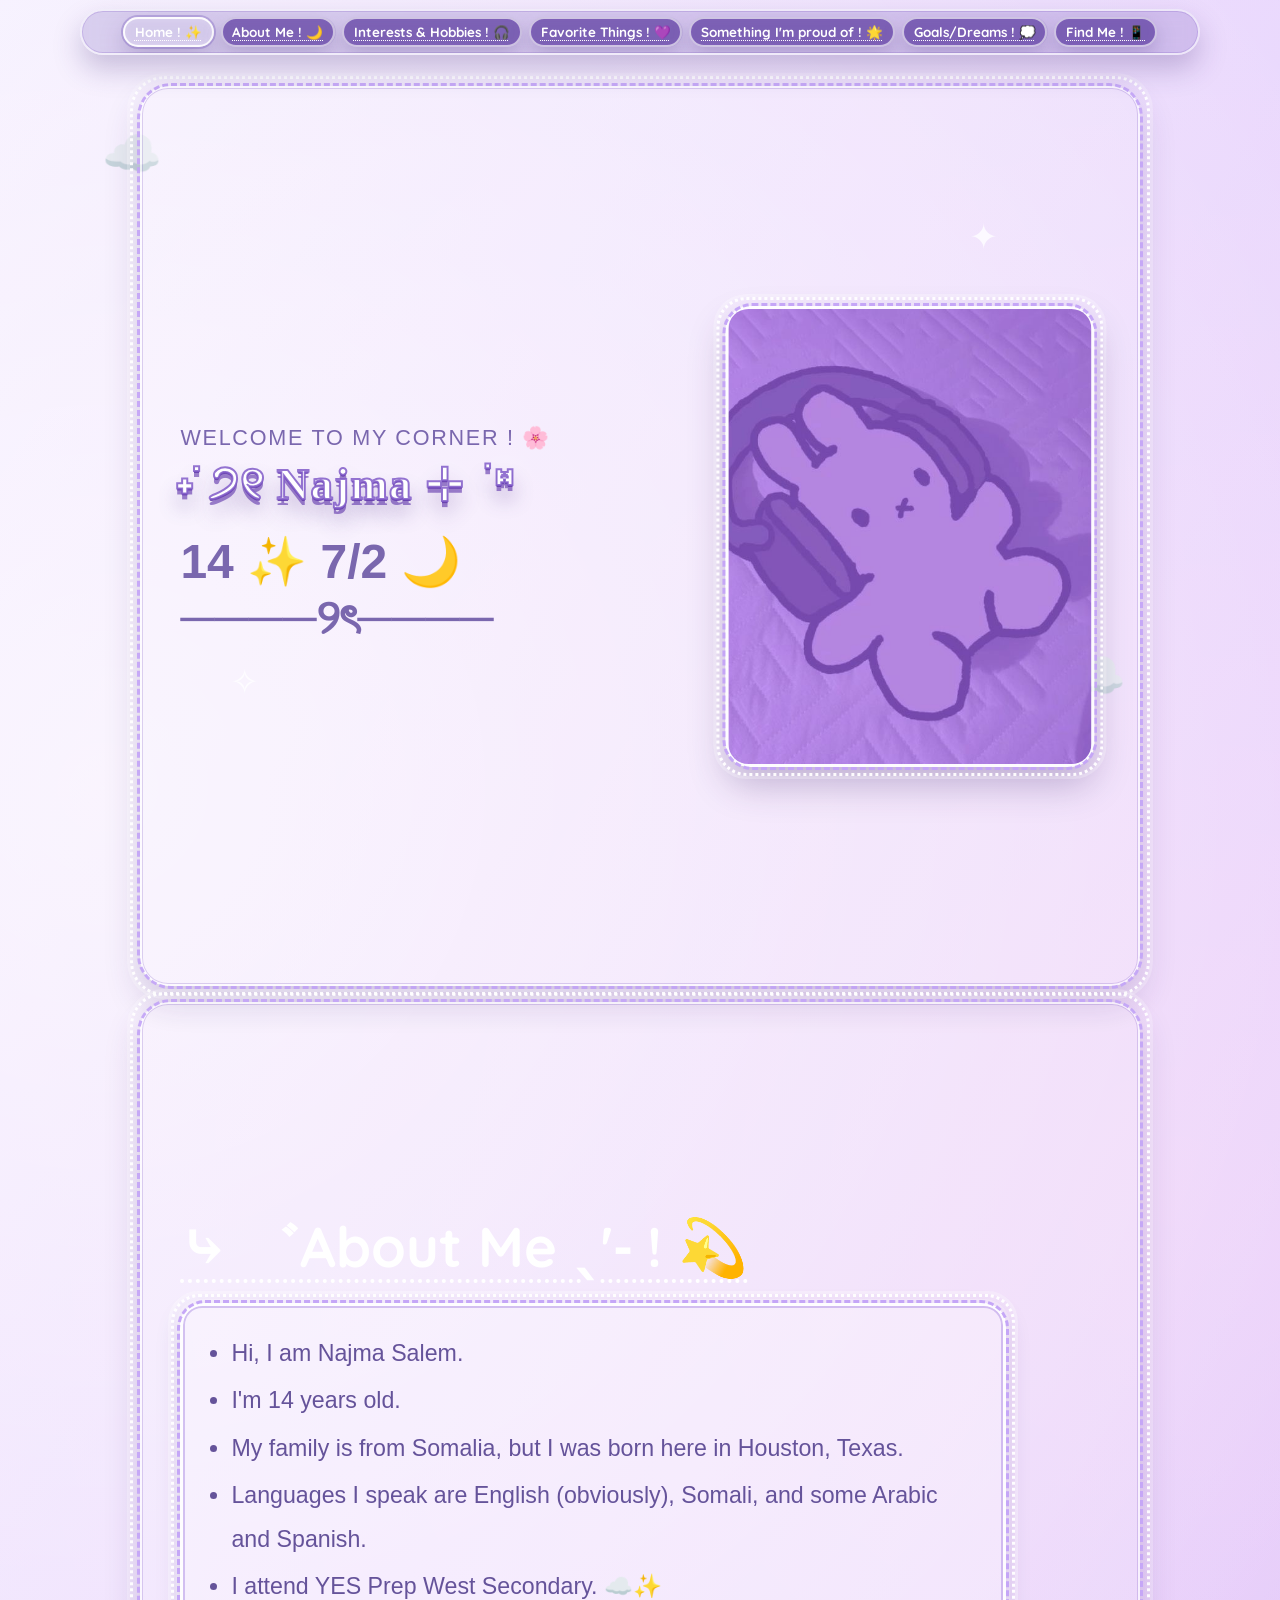
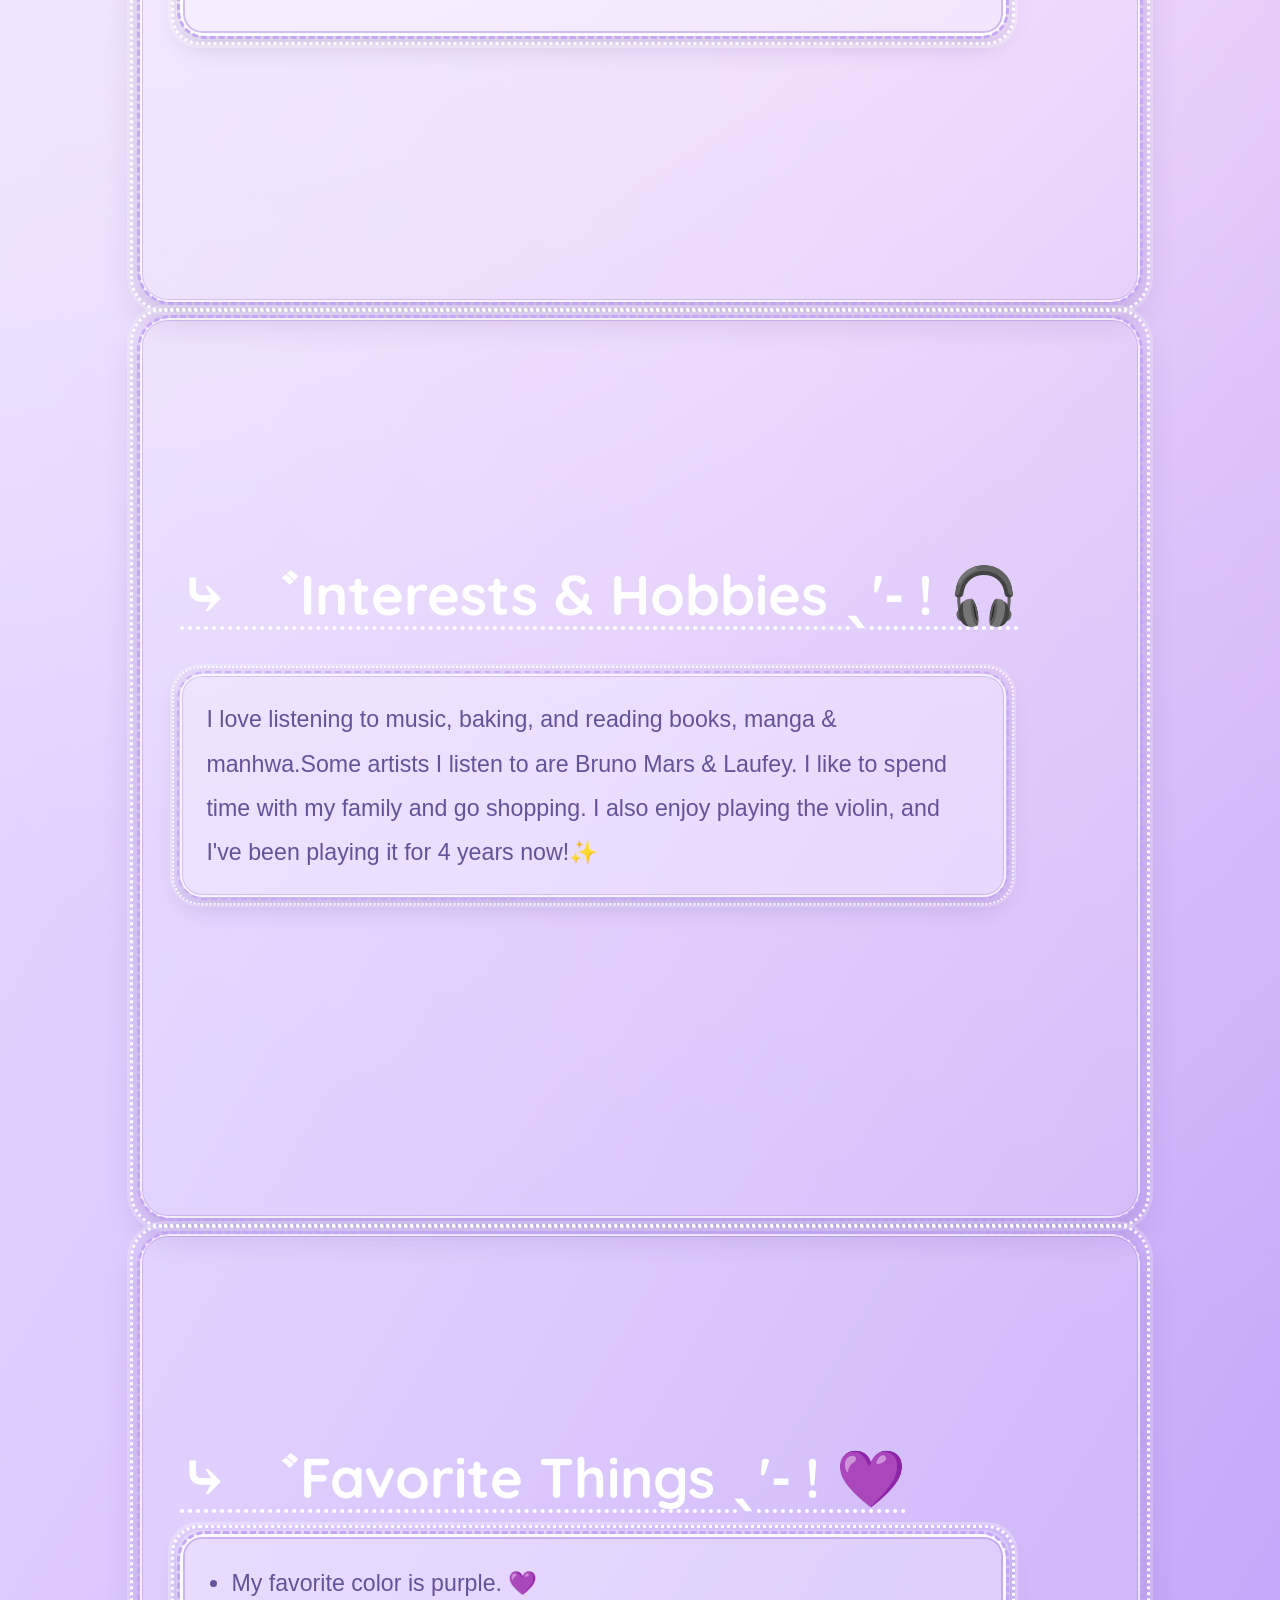
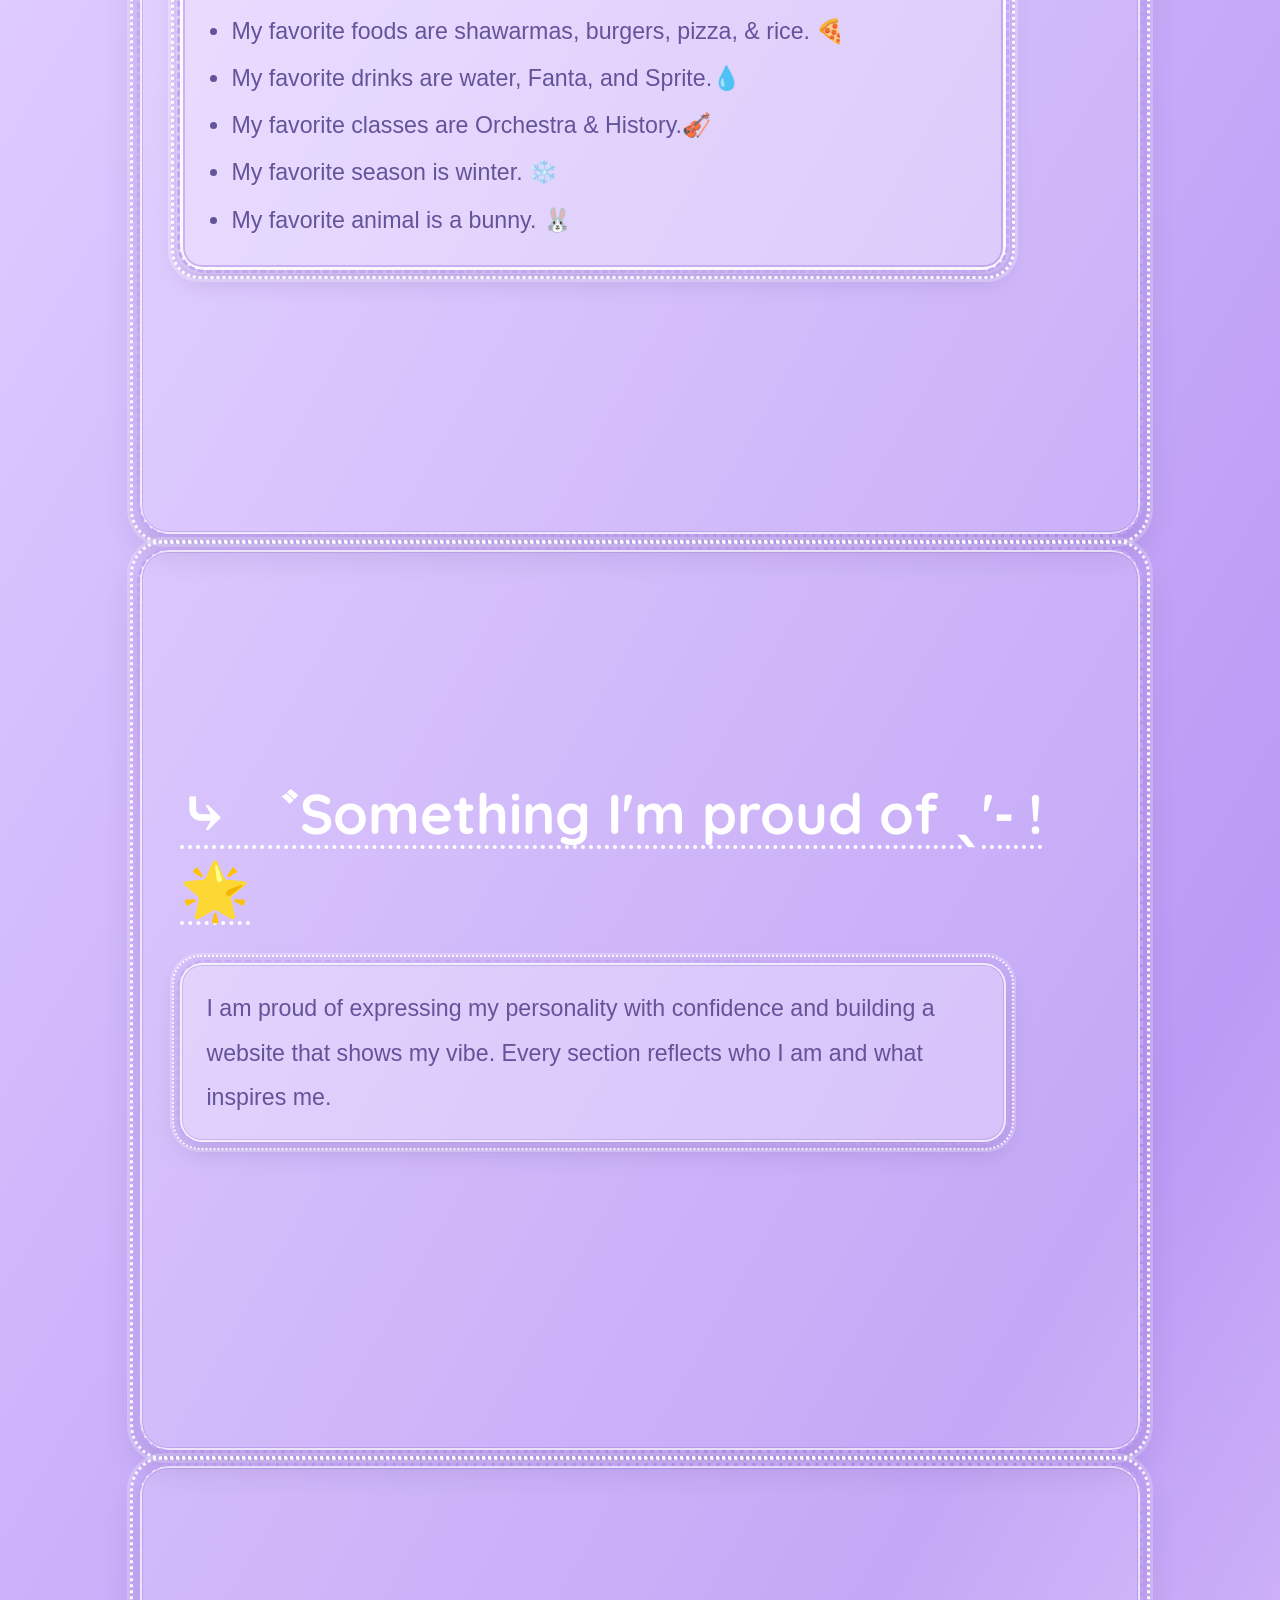
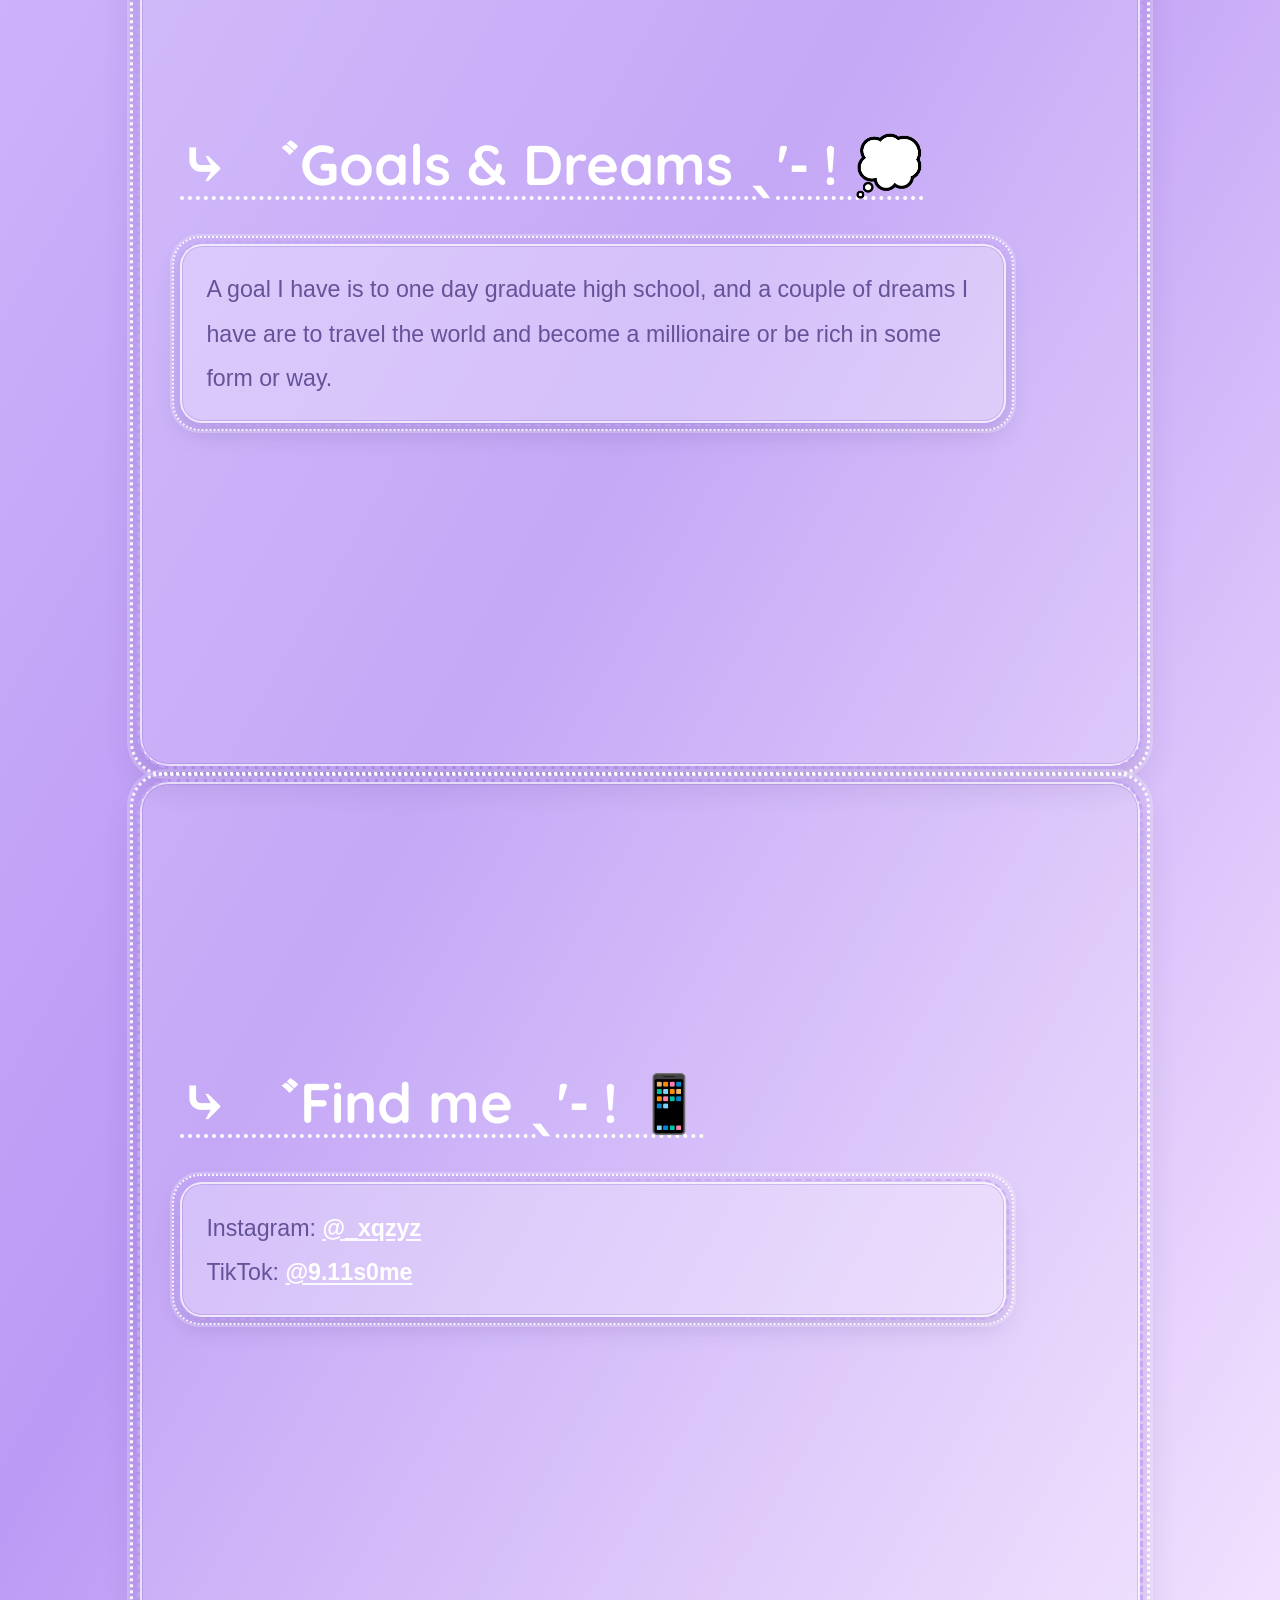
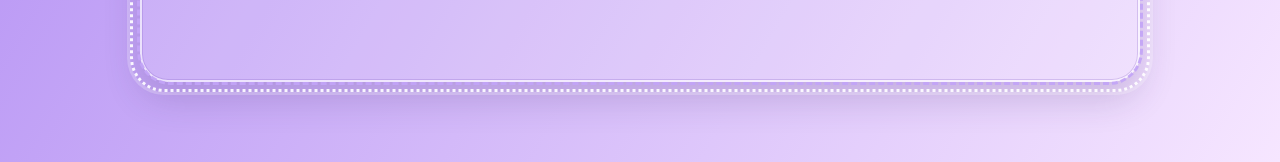
==== commit 08b46d63: "Adjust hero typography and add lace-framed photo styling" ====
--- a/index.html
+++ b/index.html
@@ -29,8 +29,8 @@
 				<div class="home-copy">
 					<p class="intro">Welcome to my corner ! 🌸</p>
 					<h1 class="bubble-name">˖ ֹ੭୧ Najma ⊹ ࣪ ⑅</h1>
-					<p class="bubble-name
-				"> 14 ! ✨ 7/2 !🌙 she/her 💭</p>
+					<p class="subtext
+				"> 14 ✨ 7/2 🌙 ────୨ৎ──── </p>
 				</div>
 				<figure class="home-photo">
 					<img src="pictures/IMG_0565.JPG" alt="Najma" loading="lazy">
@@ -46,7 +46,7 @@
 				<li>My family is from Somalia, but I was born here in Houston, Texas.</li>
 				<li>Languages I speak are English (obviously), Somali, and some Arabic and Spanish.</li>
 				<li>I attend YES Prep West Secondary. ☁️✨</li>
-				<li></li>
+		
 			</ul>
 		</section>
 
@@ -61,10 +61,10 @@
 		<section id="favorites" class="panel about-panel">
 			<h2>⤷ ゛Favorite Things ˎˊ˗ ! 💜</h2>
 			<ul class="about-list">
-				<li>My favorite color is purple.</li>
-				<li>My favorite foods are shawarmas, burgers, pizza, &rice.</li>
-				<li>My favorite place is my house.</li>
-				<li>My favorite class is Orchestra story.</li>
+				<li>My favorite color is purple. 💜</li>
+				<li>My favorite foods are shawarmas, burgers, pizza, & rice. 🍕</li>
+				<li>My favorite drinks are water, Fanta, and Sprite.💧</li>
+				<li>My favorite classes are Orchestra & History.🎻</li>
 				<li>My favorite season is winter. ❄️</li>
 				<li>My favorite animal is a bunny. 🐰</li>
 			</ul>
--- a/styles.css
+++ b/styles.css
@@ -217,9 +217,9 @@
 }
 
 .bubble-name {
-  margin: 0.6rem 0 0.6rem 0.35rem;
+  margin: 0.6rem 0 0.6rem -0.35rem;
   font-family: "Bittermilk", "Brush Script MT", cursive;
-  font-size: clamp(1.45rem, 5.2vw, 3.35rem);
+  font-size: clamp(1.25rem, 4.4vw, 2.8rem);
   font-weight: 900;
   line-height: 1.05;
   color: var(--white);
@@ -240,16 +240,36 @@
 }
 
 .home-photo {
+  position: relative;
   margin: 0;
   justify-self: end;
   width: min(100%, 375px);
   aspect-ratio: 4 / 5;
   border-radius: 24px;
-  overflow: hidden;
+  overflow: visible;
   border: 3px solid rgba(255, 255, 255, 0.78);
   box-shadow: 0 18px 36px rgba(58, 35, 105, 0.28);
   background: rgba(255, 255, 255, 0.26);
   transform: translateX(-0.35rem);
+}
+
+.home-photo::before,
+.home-photo::after {
+  content: "";
+  position: absolute;
+  pointer-events: none;
+  border-radius: 30px;
+}
+
+.home-photo::before {
+  inset: -12px;
+  border: 3px dotted rgba(255, 255, 255, 0.95);
+  box-shadow: 0 0 0 3px rgba(255, 255, 255, 0.24);
+}
+
+.home-photo::after {
+  inset: -6px;
+  border: 3px dashed rgba(195, 164, 247, 0.95);
 }
 
 .home-photo img {
@@ -257,6 +277,7 @@
   height: 100%;
   object-fit: cover;
   display: block;
+  border-radius: 20px;
 }
 
 .about-panel {
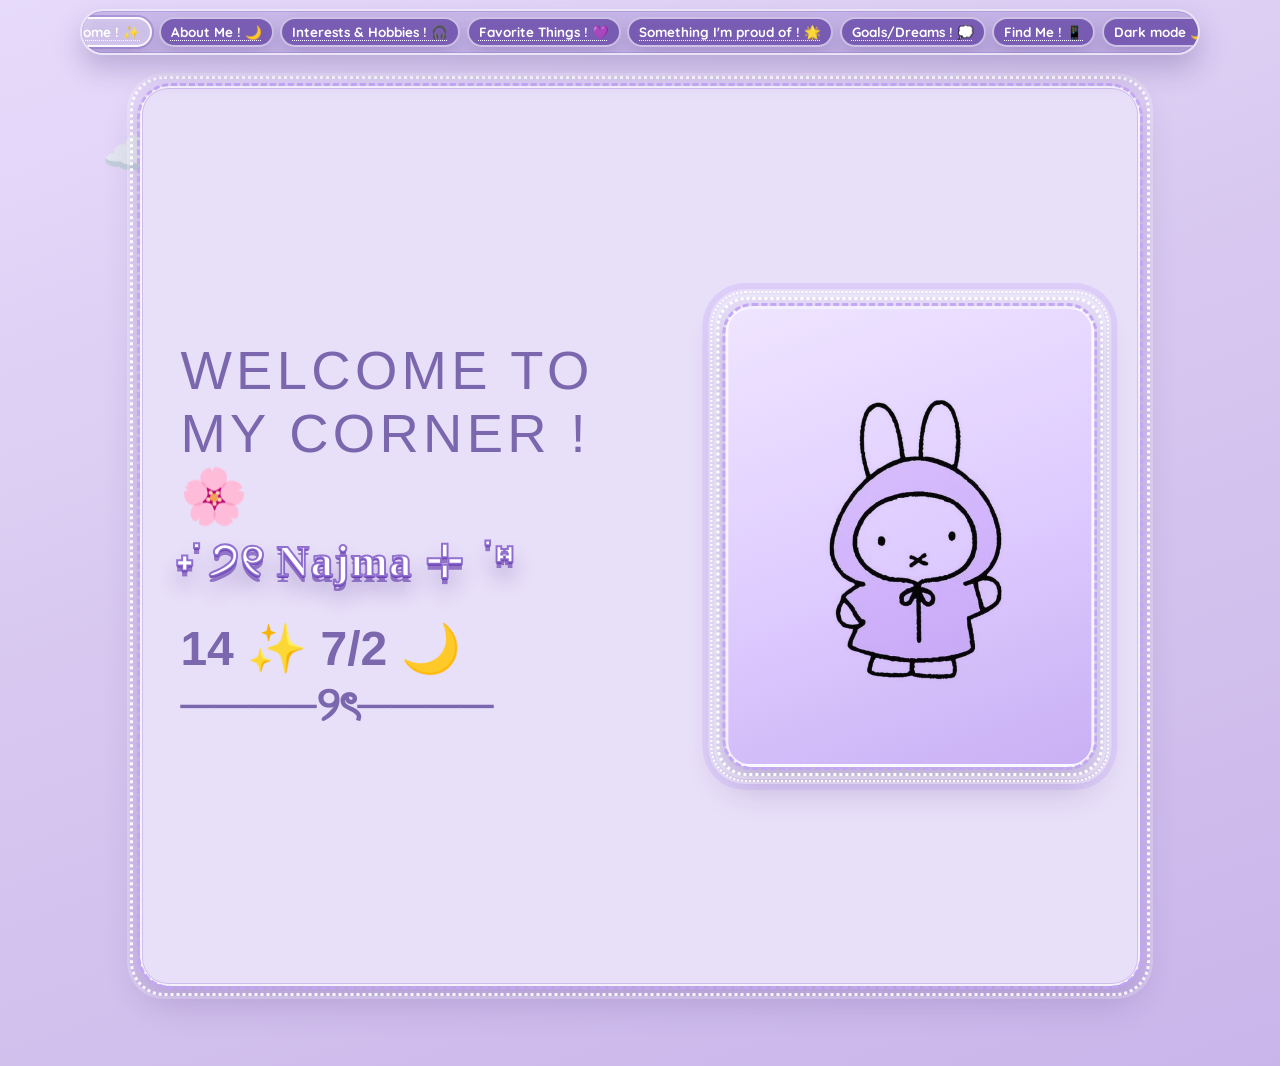
==== commit 891cc9f5: "Update website content and styles" ====
--- a/index.html
+++ b/index.html
@@ -5,17 +5,18 @@
 	<meta charset="utf-8" />
 	<meta name="viewport" content="width=device-width,initial-scale=1" />
 	<title>Najma Salem | Personal Website</title>
-	<link rel="stylesheet" href="styles.css?v=20260612-3">
+	<link rel="stylesheet" href="styles.css?v=20260612-4">
 </head>
 <body>
 	<aside class="side-tab" aria-label="Section navigation">
-		<a href="#home" class="tab-link">Home ! ✨</a>
-		<a href="#about" class="tab-link">About Me ! 🌙</a>
-		<a href="#interests" class="tab-link">Interests &amp; Hobbies ! 🎧</a>
-		<a href="#favorites" class="tab-link">Favorite Things ! 💜</a>
-		<a href="#proud" class="tab-link">Something I'm proud of ! 🌟</a>
-		<a href="#goals" class="tab-link">Goals/Dreams ! 💭</a>
-		<a href="#find-me" class="tab-link">Find Me ! 📱</a>
+		<a href="index.html" class="tab-link" data-page="index.html">Home ! ✨</a>
+		<a href="about.html" class="tab-link" data-page="about.html">About Me ! 🌙</a>
+		<a href="interests.html" class="tab-link" data-page="interests.html">Interests &amp; Hobbies ! 🎧</a>
+		<a href="favorites.html" class="tab-link" data-page="favorites.html">Favorite Things ! 💜</a>
+		<a href="proud.html" class="tab-link" data-page="proud.html">Something I'm proud of ! 🌟</a>
+		<a href="goals.html" class="tab-link" data-page="goals.html">Goals/Dreams ! 💭</a>
+		<a href="find-me.html" class="tab-link" data-page="find-me.html">Find Me ! 📱</a>
+		<button id="theme-toggle" class="theme-toggle" type="button" aria-pressed="false">Dark mode 🌙</button>
 	</aside>
 
 	<div class="dream-cloud dream-cloud-one" aria-hidden="true">☁️</div>
@@ -24,7 +25,7 @@
 	<div class="dream-star dream-star-two" aria-hidden="true">✧</div>
 
 	<main class="page-content">
-		<section id="home" class="panel home-panel">
+		<section class="panel home-panel">
 			<div class="home-layout">
 				<div class="home-copy">
 					<p class="intro">Welcome to my corner ! 🌸</p>
@@ -33,67 +34,13 @@
 				"> 14 ✨ 7/2 🌙 ────୨ৎ──── </p>
 				</div>
 				<figure class="home-photo">
-					<img src="pictures/IMG_0565.JPG" alt="Najma" loading="lazy">
+					<span class="photo-lace" aria-hidden="true"></span>
+					<img src="pictures/51509989482678500.jpg" alt="Bunny character in a pastel purple hoodie" loading="lazy">
 				</figure>
 			</div>
 		</section>
-
-		<section id="about" class="panel about-panel">
-			<h2>⤷ ゛About Me ˎˊ˗ ! 💫</h2>
-			<ul class="about-list">
-				<li>Hi, I am Najma Salem.</li>
-				<li>I'm 14 years old.</li>
-				<li>My family is from Somalia, but I was born here in Houston, Texas.</li>
-				<li>Languages I speak are English (obviously), Somali, and some Arabic and Spanish.</li>
-				<li>I attend YES Prep West Secondary. ☁️✨</li>
-		
-			</ul>
-		</section>
-
-		<section id="interests" class="panel about-panel">
-			<h2>⤷ ゛Interests & Hobbies ˎˊ˗ ! 🎧</h2>
-			<p>
-				I love listening to music, baking, and reading books, manga & manhwa.Some artists I listen to are Bruno Mars & Laufey.
-			I like to spend time with my family and go shopping. I also enjoy playing the violin, and I've been playing it for 4 years now!✨
-			</p>
-		</section>
-
-		<section id="favorites" class="panel about-panel">
-			<h2>⤷ ゛Favorite Things ˎˊ˗ ! 💜</h2>
-			<ul class="about-list">
-				<li>My favorite color is purple. 💜</li>
-				<li>My favorite foods are shawarmas, burgers, pizza, & rice. 🍕</li>
-				<li>My favorite drinks are water, Fanta, and Sprite.💧</li>
-				<li>My favorite classes are Orchestra & History.🎻</li>
-				<li>My favorite season is winter. ❄️</li>
-				<li>My favorite animal is a bunny. 🐰</li>
-			</ul>
-		</section>
-
-		<section id="proud" class="panel about-panel">
-			<h2>⤷ ゛Something I'm proud of ˎˊ˗ ! 🌟</h2>
-			<p>
-				I am proud of expressing my personality with confidence and building a website that
-				shows my vibe. Every section reflects who I am and what inspires me.
-			</p>
-		</section>
-
-		<section id="goals" class="panel about-panel">
-			<h2>⤷ ゛Goals & Dreams ˎˊ˗ ! 💭</h2>
-			<p>
-				A goal I have is to one day graduate high school, and a couple of dreams I have are to travel the world and become a millionaire or be rich in some form or way.
-			</p>
-		</section>
-
-		<section id="find-me" class="panel about-panel">
-			<h2> ⤷ ゛Find me ˎˊ˗ ! 📱</h2>
-			<p>
-				Instagram: <a href="https://www.instagram.com/_xqzyz/" target="_blank" rel="noopener noreferrer">@_xqzyz</a><br>
-				TikTok: <a href="https://www.tiktok.com/@9.11s0me" target="_blank" rel="noopener noreferrer">@9.11s0me</a>
-			</p>
-		</section>
 	</main>
 
-	<script src="script.js?v=20260612-1"></script>
+	<script src="script.js?v=20260612-2"></script>
 </body>
 </html>
--- a/styles.css
+++ b/styles.css
@@ -8,6 +8,8 @@
   --lavender-3: #bb9af5;
   --lavender-4: #8d6bcf;
   --dream-pink: #f6e6ff;
+  --page-bg: linear-gradient(160deg, #e7dbfb 0%, #d8c8f0 45%, #cab5ea 100%);
+  --panel-solid: #e8dff9;
   --panel-bg: rgba(255, 255, 255, 0.28);
   --frame-border: rgba(255, 255, 255, 0.62);
   --frame-inner: rgba(128, 94, 194, 0.25);
@@ -18,6 +20,24 @@
   --white: #ffffff;
 }
 
+body[data-theme="dark"] {
+  --lavender-1: #161423;
+  --lavender-2: #1f1b34;
+  --lavender-3: #312552;
+  --lavender-4: #4a3a79;
+  --dream-pink: #20172f;
+  --page-bg: linear-gradient(165deg, #131022 0%, #1a1430 46%, #241a42 100%);
+  --panel-solid: #21183a;
+  --panel-bg: rgba(30, 24, 48, 0.76);
+  --frame-border: rgba(192, 168, 255, 0.52);
+  --frame-inner: rgba(170, 130, 255, 0.25);
+  --lace-1: rgba(226, 210, 255, 0.72);
+  --lace-2: rgba(171, 136, 245, 0.68);
+  --text-main: #e7dcff;
+  --text-soft: #cfbefd;
+  --white: #f8f3ff;
+}
+
 * {
   box-sizing: border-box;
 }
@@ -32,10 +52,30 @@
   font-family: "Jojoba", "Trebuchet MS", sans-serif;
   color: var(--text-main);
   overflow-x: hidden;
-  background:
-    radial-gradient(circle at 8% 12%, rgba(255, 255, 255, 0.65) 0%, rgba(255, 255, 255, 0) 28%),
-    radial-gradient(circle at 92% 18%, rgba(255, 218, 242, 0.45) 0%, rgba(255, 255, 255, 0) 32%),
-    linear-gradient(120deg, var(--lavender-1) 0%, var(--lavender-2) 38%, var(--lavender-3) 72%, var(--dream-pink) 100%);
+  background: var(--page-bg);
+}
+
+.side-tab,
+.page-content,
+.dream-cloud,
+.dream-star {
+  transition: opacity 0.26s ease, filter 0.26s ease, transform 0.26s ease;
+}
+
+body.page-transitioning .side-tab,
+body.page-transitioning .page-content,
+body.page-transitioning .dream-cloud,
+body.page-transitioning .dream-star {
+  opacity: 0;
+  filter: blur(6px);
+}
+
+body.page-transitioning .page-content {
+  transform: translateY(12px) scale(0.99);
+}
+
+body.page-transitioning .side-tab {
+  transform: translateX(-50%) translateY(-6px);
 }
 
 .dream-cloud,
@@ -141,6 +181,32 @@
   transition: transform 0.2s ease, background 0.2s ease;
 }
 
+.theme-toggle {
+  white-space: nowrap;
+  color: var(--white);
+  font-family: "Quicksand", "Trebuchet MS", sans-serif;
+  font-size: 0.84rem;
+  font-weight: 700;
+  background: rgba(97, 66, 162, 0.72);
+  border: 2px solid var(--frame-border);
+  border-radius: 999px;
+  padding: 0.32rem 0.62rem;
+  backdrop-filter: blur(6px);
+  box-shadow: inset 0 0 0 1px var(--frame-inner), 0 8px 20px rgba(65, 40, 120, 0.25);
+  transition: transform 0.2s ease, background 0.2s ease;
+  cursor: pointer;
+}
+
+.theme-toggle:hover,
+.theme-toggle:focus-visible {
+  transform: translateY(-2px);
+  background: rgba(93, 64, 156, 0.9);
+}
+
+body[data-theme="dark"] .theme-toggle {
+  background: rgba(143, 113, 219, 0.35);
+}
+
 .tab-link:hover,
 .tab-link:focus-visible {
   transform: translateY(-2px);
@@ -170,7 +236,7 @@
   margin: 1rem 0;
   border: 2px solid var(--frame-border);
   border-radius: 28px;
-  background: rgba(255, 255, 255, 0.14);
+  background: var(--panel-solid);
   box-shadow: inset 0 0 0 1px var(--frame-inner), 0 16px 36px rgba(58, 35, 105, 0.2);
 }
 
@@ -210,13 +276,14 @@
 
 .intro {
   margin: 0;
-  font-size: 1.35rem;
+  font-size: clamp(2.1rem, 4.8vw, 3.4rem);
   color: var(--text-soft);
   letter-spacing: 0.08em;
   text-transform: uppercase;
 }
 
 .bubble-name {
+  display: inline-block;
   margin: 0.6rem 0 0.6rem -0.35rem;
   font-family: "Bittermilk", "Brush Script MT", cursive;
   font-size: clamp(1.25rem, 4.4vw, 2.8rem);
@@ -230,6 +297,40 @@
     0 14px 20px rgba(80, 50, 140, 0.42),
     0 0 24px rgba(255, 255, 255, 0.32);
   -webkit-text-stroke: 2px rgba(129, 92, 201, 0.85);
+  animation: nameShimmer 4.8s ease-in-out infinite;
+  transition: transform 0.35s ease, text-shadow 0.35s ease, filter 0.35s ease;
+}
+
+.intro,
+.subtext,
+.panel h2 {
+  transition: transform 0.35s ease, text-shadow 0.35s ease, filter 0.35s ease;
+}
+
+.bubble-name:hover,
+.bubble-name:focus-visible {
+  transform: translateY(-5px) rotate(-1deg) scale(1.03);
+  filter: brightness(1.08) saturate(1.2);
+  text-shadow:
+    0 2px 0 rgba(101, 61, 173, 0.95),
+    0 9px 0 rgba(101, 61, 173, 0.7),
+    0 18px 28px rgba(80, 50, 140, 0.5),
+    0 0 30px rgba(255, 255, 255, 0.55);
+}
+
+.intro:hover,
+.intro:focus-visible,
+.subtext:hover,
+.subtext:focus-visible,
+.panel h2:hover,
+.panel h2:focus-visible {
+  transform: translateY(-5px) rotate(-1deg) scale(1.03);
+  filter: brightness(1.08) saturate(1.2);
+  text-shadow:
+    0 2px 0 rgba(101, 61, 173, 0.95),
+    0 9px 0 rgba(101, 61, 173, 0.7),
+    0 18px 28px rgba(80, 50, 140, 0.5),
+    0 0 30px rgba(255, 255, 255, 0.55);
 }
 
 .subtext {
@@ -253,6 +354,22 @@
   transform: translateX(-0.35rem);
 }
 
+.photo-lace {
+  position: absolute;
+  inset: -18px;
+  pointer-events: none;
+  border-radius: 35px;
+  border: 2px dotted rgba(255, 255, 255, 0.95);
+  box-shadow:
+    0 0 0 2px rgba(255, 255, 255, 0.35),
+    0 0 0 8px rgba(176, 138, 242, 0.2);
+  background:
+    radial-gradient(circle at 12% 30%, rgba(255, 255, 255, 0.45) 0 6px, transparent 7px),
+    radial-gradient(circle at 88% 22%, rgba(255, 255, 255, 0.4) 0 6px, transparent 7px),
+    radial-gradient(circle at 22% 86%, rgba(255, 255, 255, 0.32) 0 5px, transparent 6px),
+    radial-gradient(circle at 82% 78%, rgba(255, 255, 255, 0.35) 0 6px, transparent 7px);
+}
+
 .home-photo::before,
 .home-photo::after {
   content: "";
@@ -280,18 +397,111 @@
   border-radius: 20px;
 }
 
+.home-panel .home-photo {
+  background: linear-gradient(160deg, #efe5ff 0%, #dfccff 52%, #c9b0f4 100%);
+}
+
+.home-panel .photo-lace {
+  background: none;
+}
+
+.home-panel .home-photo img {
+  mix-blend-mode: multiply;
+  opacity: 0.98;
+}
+
+.interests-layout {
+  display: grid;
+  grid-template-columns: minmax(0, 1.2fr) minmax(180px, 0.8fr);
+  align-items: center;
+  gap: clamp(1.2rem, 3vw, 2.8rem);
+}
+
+.interests-copy {
+  min-width: 0;
+}
+
+.interests-photo {
+  justify-self: end;
+  width: min(100%, 300px);
+  aspect-ratio: 1 / 1;
+  border-radius: 999px;
+  transform: none;
+}
+
+.interests-photo .photo-lace {
+  inset: -16px;
+  border-radius: 999px;
+}
+
+.interests-photo::before,
+.interests-photo::after {
+  border-radius: 999px;
+}
+
+.interests-photo img {
+  border-radius: 999px;
+  object-position: center 30%;
+}
+
 .about-panel {
   padding-bottom: 6rem;
 }
 
-.about-panel h2 {
+.about-layout {
+  display: grid;
+  grid-template-columns: minmax(0, 1.15fr) minmax(220px, 0.85fr);
+  align-items: center;
+  gap: clamp(1.2rem, 3.2vw, 2.8rem);
+}
+
+.about-photo {
+  justify-self: end;
+  width: min(100%, 400px);
+  aspect-ratio: 5 / 4;
+  transform: none;
+}
+
+.about-photo img {
+  object-position: center 20%;
+}
+
+.about-photo .photo-lace {
+  background: none;
+}
+
+.goals-layout {
+  display: grid;
+  grid-template-columns: minmax(0, 1.15fr) minmax(220px, 0.85fr);
+  align-items: center;
+  gap: clamp(1.2rem, 3.2vw, 2.8rem);
+}
+
+.goals-photo {
+  justify-self: end;
+  width: min(100%, 400px);
+  aspect-ratio: 5 / 4;
+  transform: none;
+}
+
+.goals-photo .photo-lace {
+  background: none;
+}
+
+.goals-photo img {
+  object-position: center;
+  mix-blend-mode: normal;
+  opacity: 1;
+}
+
+.panel h2 {
   margin: 0 0 1rem;
   font-family: "Quicksand", "Trebuchet MS", sans-serif;
   font-size: clamp(2.3rem, 4.8vw, 3.5rem);
-  color: var(--white);
+  color: var(--text-soft);
   text-decoration-line: underline;
   text-decoration-style: dotted;
-  text-decoration-color: var(--white);
+  text-decoration-color: var(--text-soft);
   text-decoration-thickness: 0.07em;
   text-underline-offset: 0.22em;
 }
@@ -378,6 +588,26 @@
 .about-panel a:hover,
 .about-panel a:focus-visible {
   color: #fdf3ff;
+}
+
+@keyframes nameShimmer {
+  0%,
+  100% {
+    filter: brightness(1) saturate(1);
+    text-shadow:
+      0 2px 0 rgba(101, 61, 173, 0.9),
+      0 6px 0 rgba(101, 61, 173, 0.64),
+      0 14px 20px rgba(80, 50, 140, 0.42),
+      0 0 24px rgba(255, 255, 255, 0.32);
+  }
+  50% {
+    filter: brightness(1.06) saturate(1.12);
+    text-shadow:
+      0 2px 0 rgba(101, 61, 173, 0.95),
+      0 7px 0 rgba(101, 61, 173, 0.72),
+      0 16px 24px rgba(80, 50, 140, 0.5),
+      0 0 30px rgba(255, 255, 255, 0.5);
+  }
 }
 
 @keyframes floatCloud {
@@ -432,8 +662,18 @@
     font-size: 1rem;
   }
 
+  .theme-toggle {
+    padding: 0.55rem 0.9rem;
+    font-size: 1rem;
+  }
+
   .tab-link:hover,
   .tab-link:focus-visible {
+    transform: none;
+  }
+
+  .theme-toggle:hover,
+  .theme-toggle:focus-visible {
     transform: none;
   }
 
@@ -456,9 +696,62 @@
     text-align: left;
   }
 
+  .intro {
+    letter-spacing: 0.04em;
+    font-size: clamp(1.6rem, 8vw, 2.4rem);
+  }
+
   .home-photo {
     justify-self: end;
     width: min(100%, 240px);
     transform: none;
   }
-}
+
+  .photo-lace {
+    inset: -12px;
+  }
+
+  .interests-layout {
+    grid-template-columns: 1fr;
+    gap: 1.4rem;
+  }
+
+  .about-layout {
+    grid-template-columns: 1fr;
+    gap: 1.5rem;
+  }
+
+  .about-photo {
+    justify-self: center;
+    width: min(100%, 285px);
+  }
+
+  .goals-layout {
+    grid-template-columns: 1fr;
+    gap: 1.5rem;
+  }
+
+  .goals-photo {
+    justify-self: center;
+    width: min(100%, 285px);
+  }
+
+  .interests-photo {
+    justify-self: center;
+    width: min(100%, 230px);
+  }
+
+}
+
+@media (prefers-reduced-motion: reduce) {
+  .bubble-name {
+    animation: none;
+  }
+
+  .side-tab,
+  .page-content,
+  .dream-cloud,
+  .dream-star {
+    transition: none;
+  }
+}
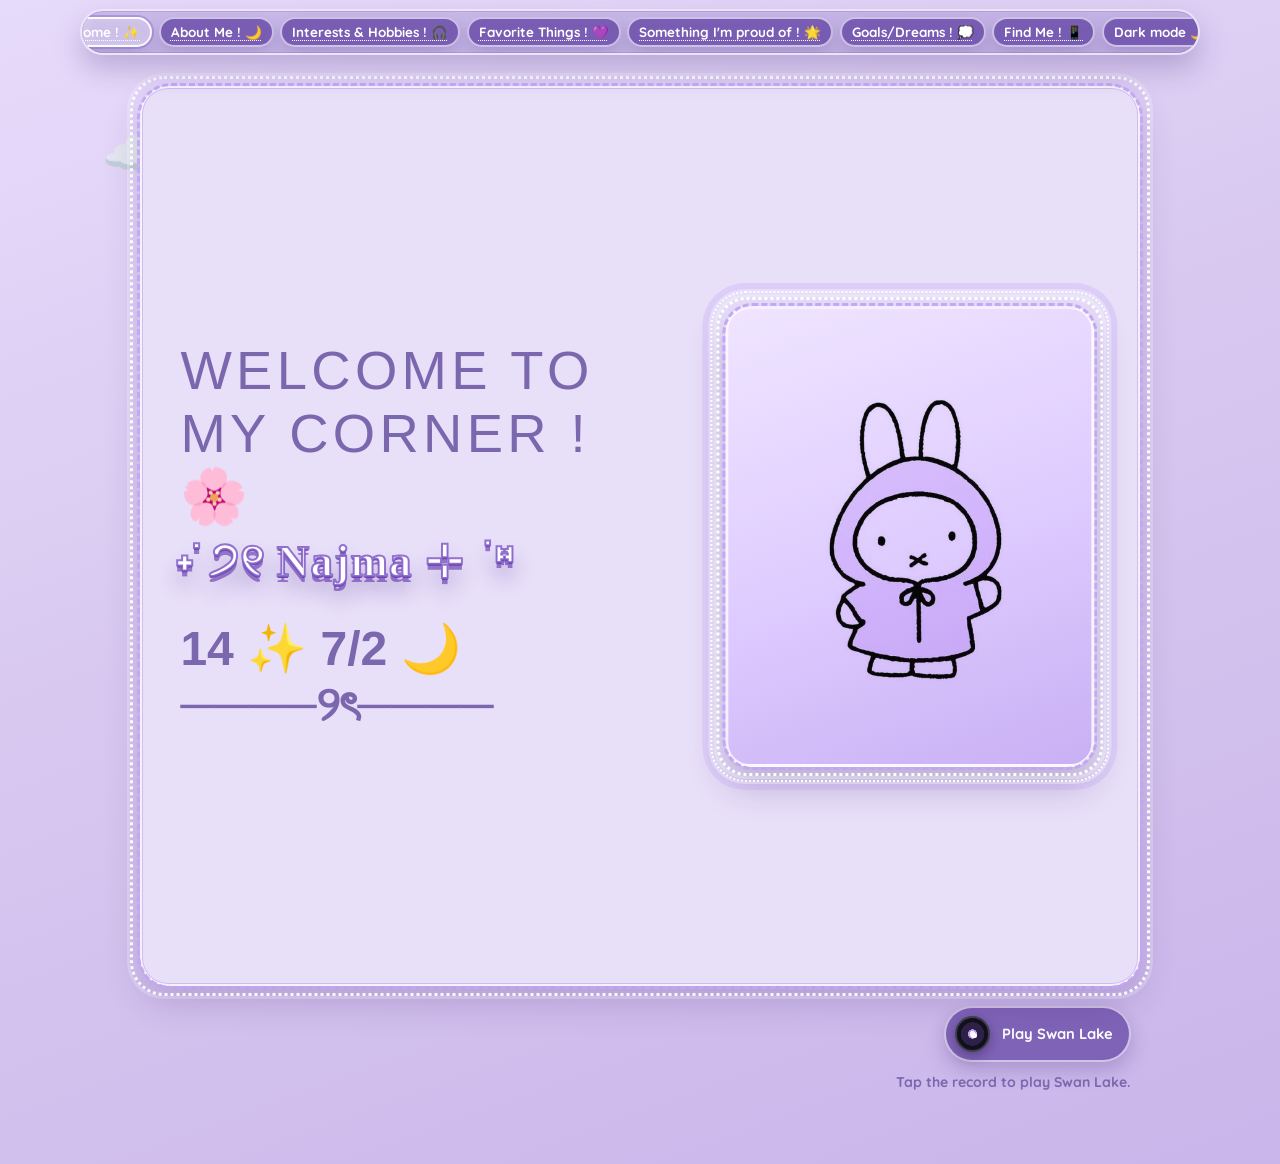
==== commit c92e6594: "Add spinning record player with Swan Lake playback" ====
--- a/index.html
+++ b/index.html
@@ -39,6 +39,17 @@
 				</figure>
 			</div>
 		</section>
+
+		<div class="record-player-dock" aria-label="Music player">
+			<button id="record-player-button" class="record-player" type="button" aria-pressed="false" aria-label="Play Swan Lake by Tchaikovsky">
+				<span class="record-player-disc" aria-hidden="true"></span>
+				<span class="record-player-text">Play Swan Lake</span>
+			</button>
+			<p id="record-player-status" class="record-player-status" aria-live="polite">Tap the record to play Swan Lake.</p>
+			<audio id="swan-lake-audio" preload="metadata">
+				<source src="https://commons.wikimedia.org/wiki/Special:FilePath/Tchaikovsky_Swan_Lake_Op.20_No.10._Sc%C3%A8ne.ogg" type="audio/ogg">
+			</audio>
+		</div>
 	</main>
 
 	<script src="script.js?v=20260612-2"></script>
--- a/styles.css
+++ b/styles.css
@@ -410,6 +410,74 @@
   opacity: 0.98;
 }
 
+.record-player-dock {
+  display: flex;
+  flex-direction: column;
+  align-items: flex-end;
+  gap: 0.65rem;
+  margin: 1.2rem 0 0.6rem;
+  padding-right: 0.55rem;
+}
+
+.record-player {
+  display: inline-flex;
+  align-items: center;
+  gap: 0.75rem;
+  padding: 0.55rem 1rem 0.55rem 0.55rem;
+  color: var(--white);
+  font-family: "Quicksand", "Trebuchet MS", sans-serif;
+  font-size: 0.92rem;
+  font-weight: 700;
+  border: 2px solid var(--frame-border);
+  border-radius: 999px;
+  background: rgba(97, 66, 162, 0.72);
+  box-shadow: inset 0 0 0 1px var(--frame-inner), 0 8px 20px rgba(65, 40, 120, 0.25);
+  cursor: pointer;
+  transition: transform 0.2s ease, background 0.2s ease;
+}
+
+.record-player:hover,
+.record-player:focus-visible {
+  transform: translateY(-2px);
+  background: rgba(93, 64, 156, 0.9);
+}
+
+.record-player-disc {
+  position: relative;
+  width: 2.2rem;
+  height: 2.2rem;
+  border-radius: 50%;
+  background:
+    radial-gradient(circle at center, #f8f0ff 0 11%, #bf9ef2 12% 18%, #2d2148 19% 46%, #120f1f 47% 100%);
+  box-shadow:
+    inset 0 0 0 2px rgba(255, 255, 255, 0.2),
+    0 4px 12px rgba(34, 20, 64, 0.4);
+}
+
+.record-player-disc::after {
+  content: "";
+  position: absolute;
+  inset: 46% auto auto 46%;
+  width: 0.36rem;
+  height: 0.36rem;
+  border-radius: 50%;
+  background: #ffffff;
+}
+
+.record-player.playing .record-player-disc {
+  animation: spinRecord 1.25s linear infinite;
+}
+
+.record-player-status {
+  margin: 0;
+  max-width: 25rem;
+  text-align: right;
+  font-family: "Quicksand", "Trebuchet MS", sans-serif;
+  font-size: 0.88rem;
+  font-weight: 700;
+  color: var(--text-soft);
+}
+
 .interests-layout {
   display: grid;
   grid-template-columns: minmax(0, 1.2fr) minmax(180px, 0.8fr);
@@ -629,6 +697,15 @@
   50% {
     opacity: 1;
     transform: scale(1.12);
+  }
+}
+
+@keyframes spinRecord {
+  from {
+    transform: rotate(0deg);
+  }
+  to {
+    transform: rotate(360deg);
   }
 }
 
@@ -741,10 +818,24 @@
     width: min(100%, 230px);
   }
 
+  .record-player-dock {
+    align-items: center;
+    margin-bottom: 5.8rem;
+    padding-right: 0;
+  }
+
+  .record-player-status {
+    text-align: center;
+  }
+
 }
 
 @media (prefers-reduced-motion: reduce) {
   .bubble-name {
+    animation: none;
+  }
+
+  .record-player.playing .record-player-disc {
     animation: none;
   }
 
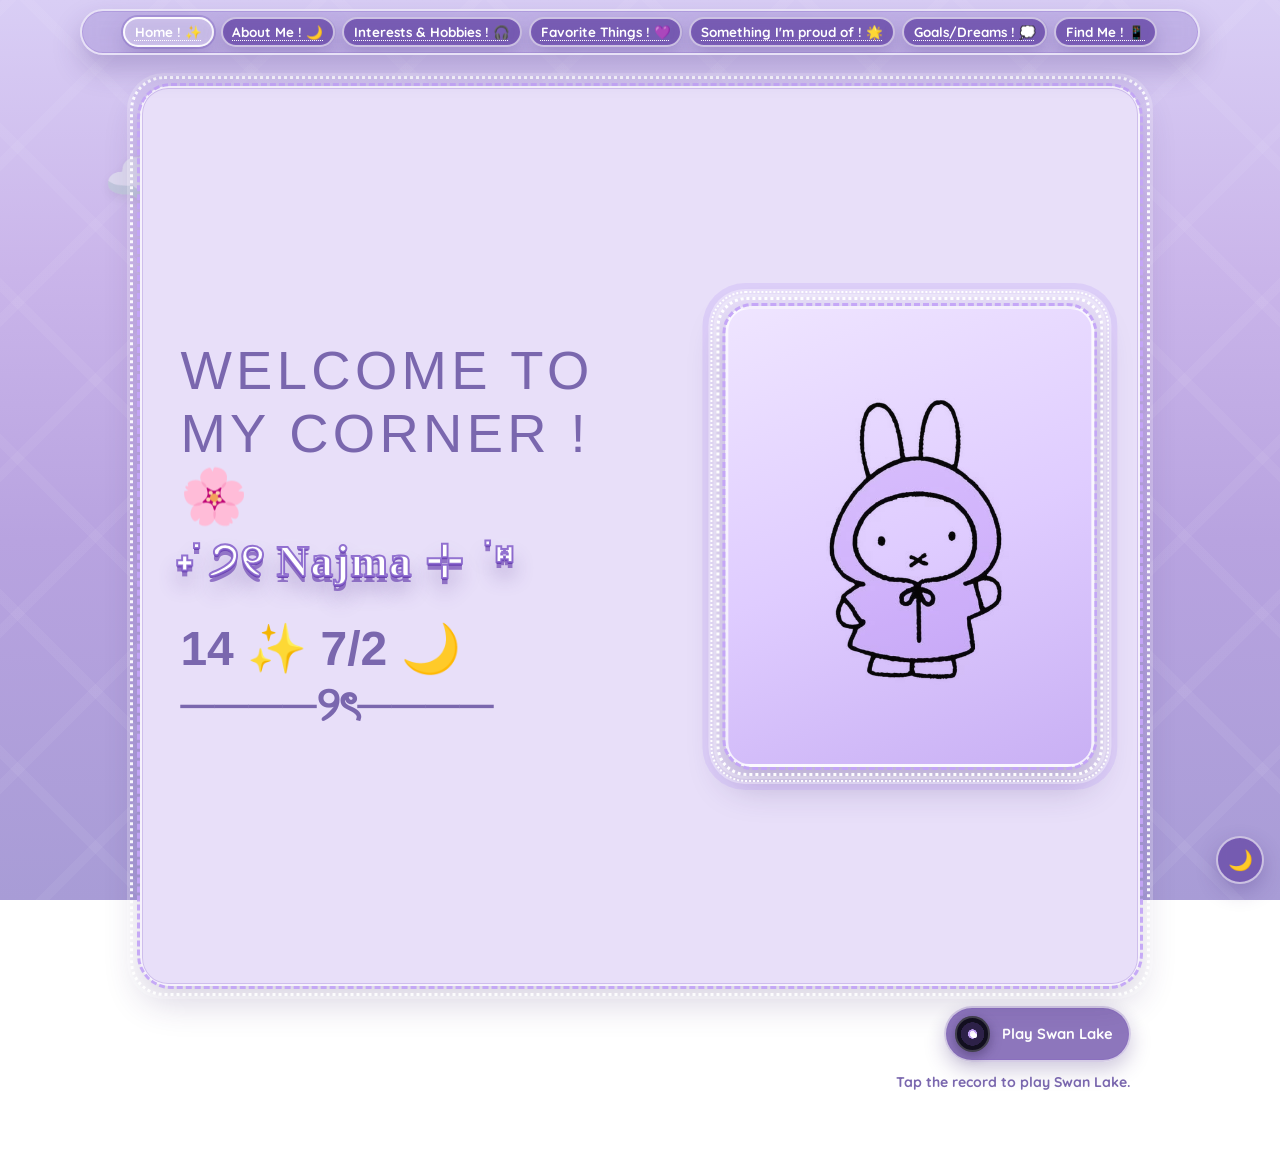
==== commit 330b4da1: "Add cloud emoji background, image hover captions, and theme toggle repositioning" ====
--- a/index.html
+++ b/index.html
@@ -5,7 +5,7 @@
 	<meta charset="utf-8" />
 	<meta name="viewport" content="width=device-width,initial-scale=1" />
 	<title>Najma Salem | Personal Website</title>
-	<link rel="stylesheet" href="styles.css?v=20260612-4">
+	<link rel="stylesheet" href="styles.css?v=20260618-5">
 </head>
 <body>
 	<aside class="side-tab" aria-label="Section navigation">
@@ -16,7 +16,6 @@
 		<a href="proud.html" class="tab-link" data-page="proud.html">Something I'm proud of ! 🌟</a>
 		<a href="goals.html" class="tab-link" data-page="goals.html">Goals/Dreams ! 💭</a>
 		<a href="find-me.html" class="tab-link" data-page="find-me.html">Find Me ! 📱</a>
-		<button id="theme-toggle" class="theme-toggle" type="button" aria-pressed="false">Dark mode 🌙</button>
 	</aside>
 
 	<div class="dream-cloud dream-cloud-one" aria-hidden="true">☁️</div>
@@ -52,6 +51,8 @@
 		</div>
 	</main>
 
-	<script src="script.js?v=20260612-2"></script>
+	<button id="theme-toggle" class="theme-toggle floating-theme-toggle" type="button" aria-pressed="false" aria-label="Switch to dark mode">🌙</button>
+
+	<script src="script.js?v=20260618-3"></script>
 </body>
 </html>
--- a/styles.css
+++ b/styles.css
@@ -8,7 +8,11 @@
   --lavender-3: #bb9af5;
   --lavender-4: #8d6bcf;
   --dream-pink: #f6e6ff;
-  --page-bg: linear-gradient(160deg, #e7dbfb 0%, #d8c8f0 45%, #cab5ea 100%);
+  --page-bg: 
+    repeating-linear-gradient(45deg, transparent, transparent 100px, rgba(255, 255, 255, 0.05) 100px, rgba(255, 255, 255, 0.05) 110px),
+    repeating-linear-gradient(-45deg, transparent, transparent 100px, rgba(255, 255, 255, 0.05) 100px, rgba(255, 255, 255, 0.05) 110px),
+    linear-gradient(180deg, #d9cef5 0%, #cab5ea 30%, #b8a3e0 60%, #a89cd6 100%);
+  --page-bg-attachment: fixed;
   --panel-solid: #e8dff9;
   --panel-bg: rgba(255, 255, 255, 0.28);
   --frame-border: rgba(255, 255, 255, 0.62);
@@ -26,7 +30,11 @@
   --lavender-3: #312552;
   --lavender-4: #4a3a79;
   --dream-pink: #20172f;
-  --page-bg: linear-gradient(165deg, #131022 0%, #1a1430 46%, #241a42 100%);
+  --page-bg: 
+    repeating-linear-gradient(45deg, transparent, transparent 100px, rgba(100, 80, 160, 0.03) 100px, rgba(100, 80, 160, 0.03) 110px),
+    repeating-linear-gradient(-45deg, transparent, transparent 100px, rgba(100, 80, 160, 0.03) 100px, rgba(100, 80, 160, 0.03) 110px),
+    linear-gradient(180deg, #1a1430 0%, #241a42 30%, #2a1f4d 60%, #1f1640 100%);
+  --page-bg-attachment: fixed;
   --panel-solid: #21183a;
   --panel-bg: rgba(30, 24, 48, 0.76);
   --frame-border: rgba(192, 168, 255, 0.52);
@@ -53,6 +61,7 @@
   color: var(--text-main);
   overflow-x: hidden;
   background: var(--page-bg);
+  background-attachment: fixed;
 }
 
 .side-tab,
@@ -83,12 +92,13 @@
   position: fixed;
   pointer-events: none;
   z-index: 1;
-  opacity: 0.8;
+  opacity: 0.6;
 }
 
 .dream-cloud {
-  font-size: clamp(1.8rem, 4vw, 3rem);
+  font-size: clamp(2.5rem, 8vw, 5rem);
   animation: floatCloud 7s ease-in-out infinite;
+  text-shadow: 0 4px 12px rgba(0, 0, 0, 0.1);
 }
 
 .dream-star {
@@ -195,6 +205,22 @@
   box-shadow: inset 0 0 0 1px var(--frame-inner), 0 8px 20px rgba(65, 40, 120, 0.25);
   transition: transform 0.2s ease, background 0.2s ease;
   cursor: pointer;
+}
+
+.floating-theme-toggle {
+  position: fixed;
+  right: 1rem;
+  bottom: 1rem;
+  width: 3rem;
+  height: 3rem;
+  padding: 0;
+  display: inline-flex;
+  align-items: center;
+  justify-content: center;
+  font-size: 1.25rem;
+  line-height: 1;
+  border-radius: 999px;
+  z-index: 32;
 }
 
 .theme-toggle:hover,
@@ -352,6 +378,12 @@
   box-shadow: 0 18px 36px rgba(58, 35, 105, 0.28);
   background: rgba(255, 255, 255, 0.26);
   transform: translateX(-0.35rem);
+  transition: all 0.3s ease;
+}
+
+.home-photo:hover {
+  box-shadow: 0 24px 48px rgba(58, 35, 105, 0.35);
+  transform: translateX(-0.35rem) scale(1.02);
 }
 
 .photo-lace {
@@ -397,6 +429,30 @@
   border-radius: 20px;
 }
 
+.image-caption {
+  position: absolute;
+  inset: 0;
+  display: flex;
+  align-items: flex-end;
+  justify-content: center;
+  padding: 1.5rem 1rem;
+  margin: 0;
+  border-radius: 20px;
+  background: rgba(101, 61, 173, 0.92);
+  color: var(--white);
+  font-family: "Quicksand", "Trebuchet MS", sans-serif;
+  font-size: 1rem;
+  font-weight: 700;
+  text-align: center;
+  opacity: 0;
+  pointer-events: none;
+  transition: opacity 0.3s ease;
+}
+
+.home-photo:hover .image-caption {
+  opacity: 1;
+}
+
 .home-panel .home-photo {
   background: linear-gradient(160deg, #efe5ff 0%, #dfccff 52%, #c9b0f4 100%);
 }
@@ -557,6 +613,72 @@
 }
 
 .goals-photo img {
+  object-position: center;
+  mix-blend-mode: normal;
+  opacity: 1;
+}
+
+.proud-layout {
+  display: grid;
+  grid-template-columns: minmax(0, 1.15fr) minmax(220px, 0.85fr);
+  align-items: center;
+  gap: clamp(1.2rem, 3.2vw, 2.8rem);
+}
+
+.proud-photo {
+  justify-self: end;
+  width: min(100%, 300px);
+  aspect-ratio: 1 / 1;
+  border-radius: 999px;
+  transform: none;
+}
+
+.proud-photo .photo-lace {
+  inset: -16px;
+  border-radius: 999px;
+  background: none;
+}
+
+.proud-photo::before,
+.proud-photo::after {
+  border-radius: 999px;
+}
+
+.proud-photo img {
+  border-radius: 999px;
+  object-position: center;
+  mix-blend-mode: normal;
+  opacity: 1;
+}
+
+.favorites-layout {
+  display: grid;
+  grid-template-columns: minmax(0, 1.15fr) minmax(220px, 0.85fr);
+  align-items: center;
+  gap: clamp(1.2rem, 3.2vw, 2.8rem);
+}
+
+.favorites-photo {
+  justify-self: end;
+  width: min(100%, 300px);
+  aspect-ratio: 1 / 1;
+  border-radius: 999px;
+  transform: none;
+}
+
+.favorites-photo .photo-lace {
+  inset: -16px;
+  border-radius: 999px;
+  background: none;
+}
+
+.favorites-photo::before,
+.favorites-photo::after {
+  border-radius: 999px;
+}
+
+.favorites-photo img {
+  border-radius: 999px;
   object-position: center;
   mix-blend-mode: normal;
   opacity: 1;
@@ -744,6 +866,15 @@
     font-size: 1rem;
   }
 
+  .floating-theme-toggle {
+    right: 0.85rem;
+    bottom: 6rem;
+    width: 2.8rem;
+    height: 2.8rem;
+    padding: 0;
+    font-size: 1.1rem;
+  }
+
   .tab-link:hover,
   .tab-link:focus-visible {
     transform: none;
@@ -811,6 +942,26 @@
   .goals-photo {
     justify-self: center;
     width: min(100%, 285px);
+  }
+
+  .proud-layout {
+    grid-template-columns: 1fr;
+    gap: 1.5rem;
+  }
+
+  .favorites-layout {
+    grid-template-columns: 1fr;
+    gap: 1.5rem;
+  }
+
+  .proud-photo {
+    justify-self: center;
+    width: min(100%, 230px);
+  }
+
+  .favorites-photo {
+    justify-self: center;
+    width: min(100%, 230px);
   }
 
   .interests-photo {
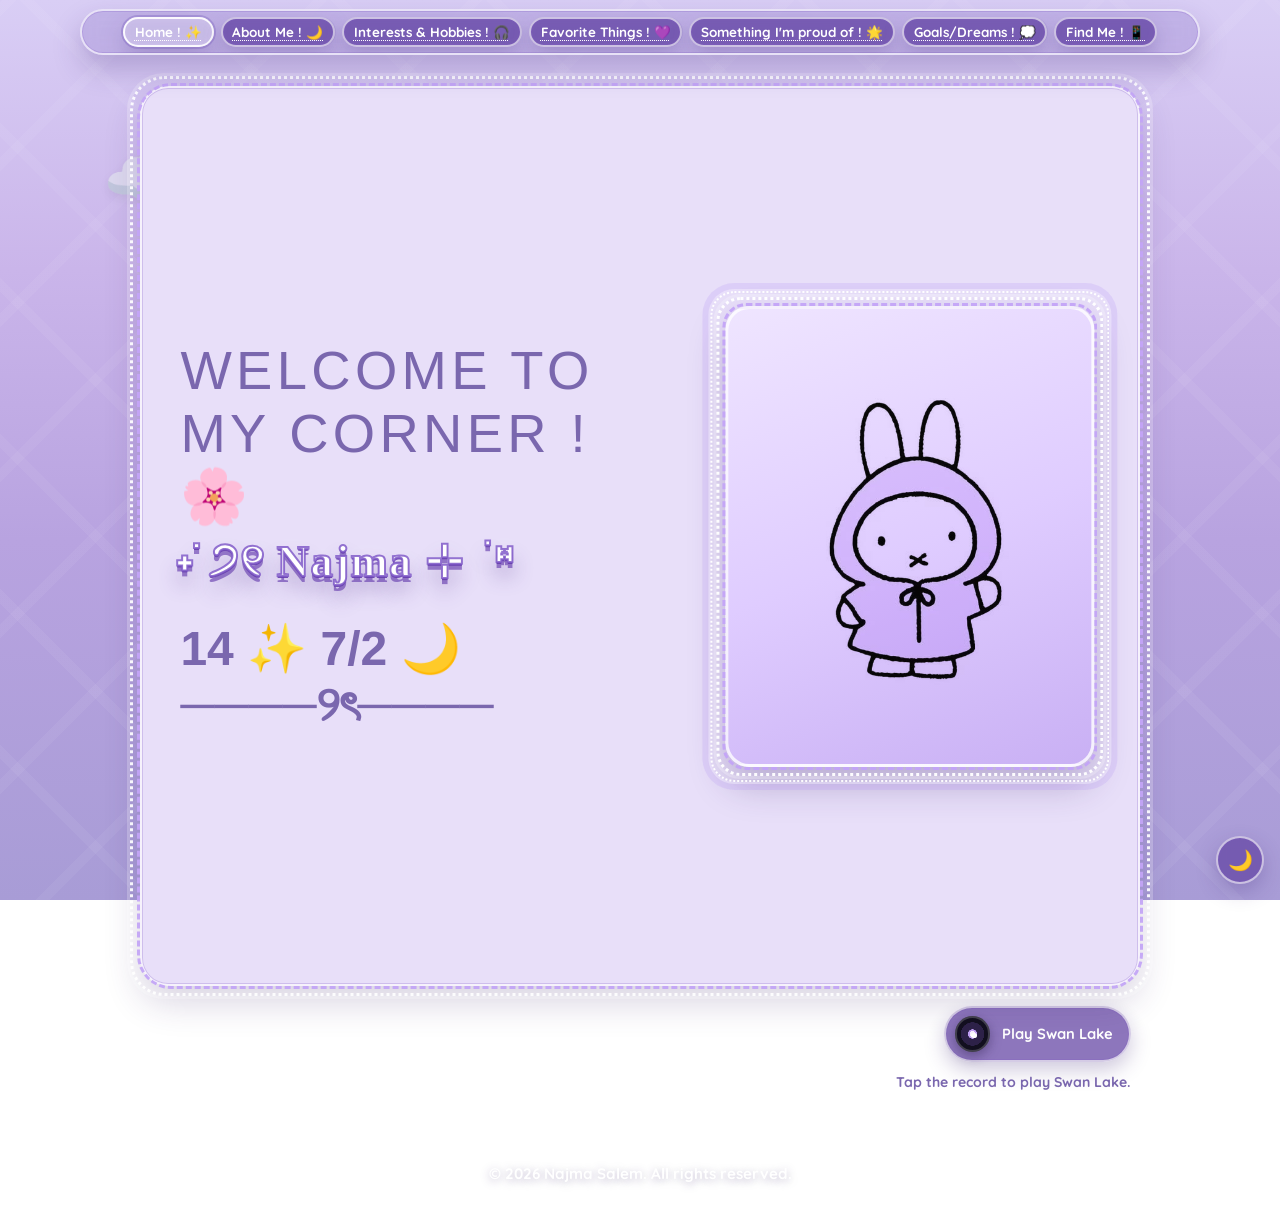
==== commit 71677e35: "Add site-wide copyright footer and refine circular image hover styles" ====
--- a/index.html
+++ b/index.html
@@ -51,6 +51,10 @@
 		</div>
 	</main>
 
+	<footer class="site-footer">
+		<p>&copy; 2026 Najma Salem. All rights reserved.</p>
+	</footer>
+
 	<button id="theme-toggle" class="theme-toggle floating-theme-toggle" type="button" aria-pressed="false" aria-label="Switch to dark mode">🌙</button>
 
 	<script src="script.js?v=20260618-3"></script>
--- a/styles.css
+++ b/styles.css
@@ -253,6 +253,23 @@
   z-index: 2;
 }
 
+.site-footer {
+  position: relative;
+  z-index: 2;
+  width: min(1000px, calc(100% - 2rem));
+  margin: 0 auto 2rem;
+  text-align: center;
+  color: var(--white);
+  font-family: "Quicksand", "Trebuchet MS", sans-serif;
+  font-size: 0.95rem;
+  font-weight: 700;
+  text-shadow: 0 2px 10px rgba(58, 35, 105, 0.35);
+}
+
+.site-footer p {
+  margin: 0;
+}
+
 .panel {
   position: relative;
   min-height: 100vh;
@@ -390,7 +407,7 @@
   position: absolute;
   inset: -18px;
   pointer-events: none;
-  border-radius: 35px;
+  border-radius: inherit;
   border: 2px dotted rgba(255, 255, 255, 0.95);
   box-shadow:
     0 0 0 2px rgba(255, 255, 255, 0.35),
@@ -407,7 +424,7 @@
   content: "";
   position: absolute;
   pointer-events: none;
-  border-radius: 30px;
+  border-radius: inherit;
 }
 
 .home-photo::before {
@@ -426,7 +443,7 @@
   height: 100%;
   object-fit: cover;
   display: block;
-  border-radius: 20px;
+  border-radius: inherit;
 }
 
 .image-caption {
@@ -437,7 +454,7 @@
   justify-content: center;
   padding: 1.5rem 1rem;
   margin: 0;
-  border-radius: 20px;
+  border-radius: inherit;
   background: rgba(101, 61, 173, 0.92);
   color: var(--white);
   font-family: "Quicksand", "Trebuchet MS", sans-serif;
@@ -553,18 +570,22 @@
   transform: none;
 }
 
+.interests-photo:hover {
+  transform: scale(1.02);
+}
+
 .interests-photo .photo-lace {
   inset: -16px;
-  border-radius: 999px;
+  border-radius: inherit;
 }
 
 .interests-photo::before,
 .interests-photo::after {
-  border-radius: 999px;
+  border-radius: inherit;
 }
 
 .interests-photo img {
-  border-radius: 999px;
+  border-radius: inherit;
   object-position: center 30%;
 }
 
@@ -633,19 +654,23 @@
   transform: none;
 }
 
+.proud-photo:hover {
+  transform: scale(1.02);
+}
+
 .proud-photo .photo-lace {
   inset: -16px;
-  border-radius: 999px;
+  border-radius: inherit;
   background: none;
 }
 
 .proud-photo::before,
 .proud-photo::after {
-  border-radius: 999px;
+  border-radius: inherit;
 }
 
 .proud-photo img {
-  border-radius: 999px;
+  border-radius: inherit;
   object-position: center;
   mix-blend-mode: normal;
   opacity: 1;
@@ -666,22 +691,33 @@
   transform: none;
 }
 
+.favorites-photo:hover {
+  transform: scale(1.02);
+}
+
 .favorites-photo .photo-lace {
   inset: -16px;
-  border-radius: 999px;
+  border-radius: inherit;
   background: none;
 }
 
 .favorites-photo::before,
 .favorites-photo::after {
-  border-radius: 999px;
+  border-radius: inherit;
 }
 
 .favorites-photo img {
-  border-radius: 999px;
+  border-radius: inherit;
   object-position: center;
   mix-blend-mode: normal;
   opacity: 1;
+}
+
+.interests-photo .image-caption,
+.proud-photo .image-caption,
+.favorites-photo .image-caption {
+  border-radius: 50%;
+  clip-path: circle(50% at 50% 50%);
 }
 
 .panel h2 {
@@ -895,6 +931,12 @@
     padding: 2rem 0 4rem;
   }
 
+  .site-footer {
+    width: min(1000px, calc(100% - 1.25rem));
+    margin: 0 auto 6rem;
+    font-size: 0.9rem;
+  }
+
   .home-layout {
     grid-template-columns: minmax(0, 1fr) minmax(130px, 220px);
     gap: 1rem;
